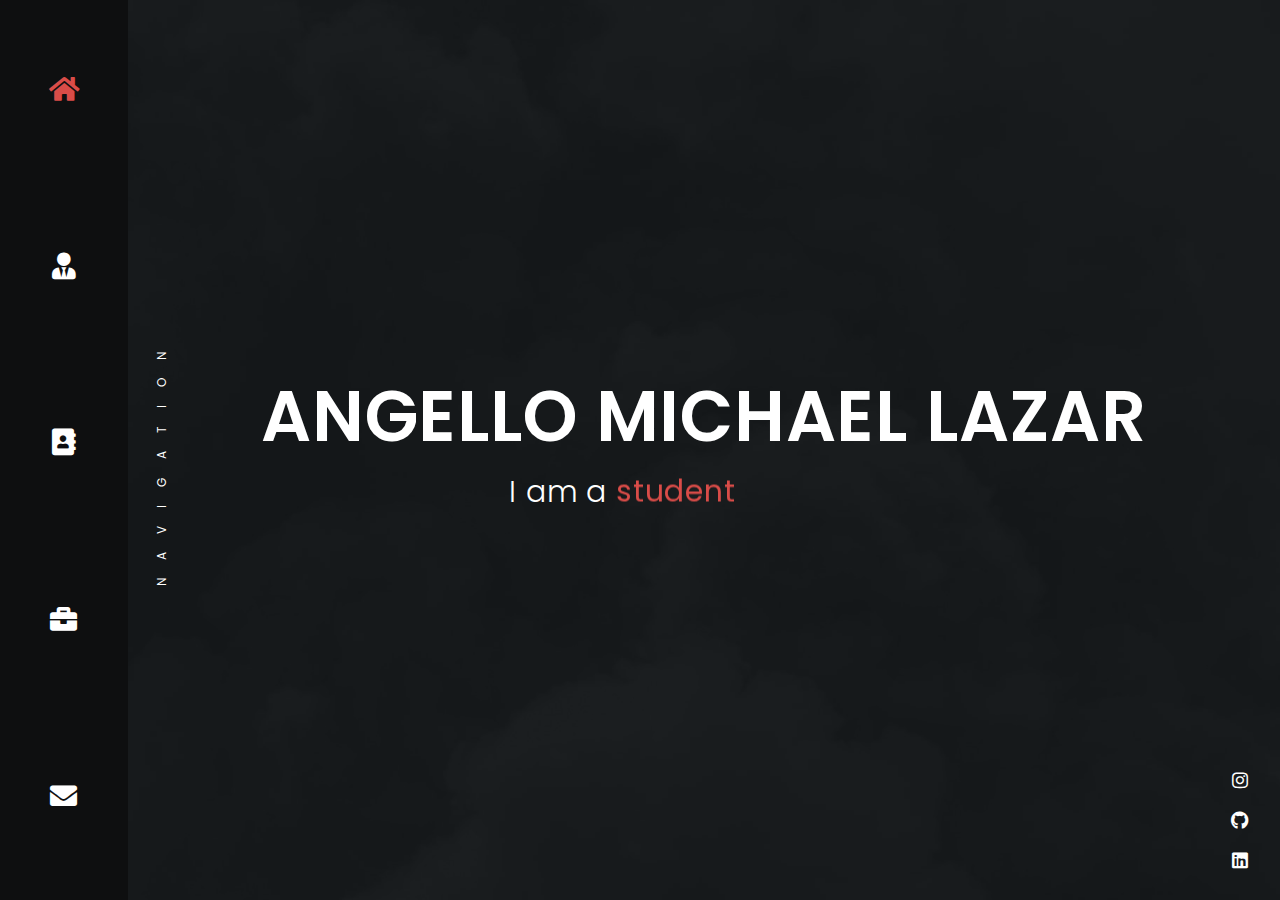
==== index.html @ 7b3172f7 "initial commit" ====
﻿<!DOCTYPE html>
<html lang="en">
    <head>

  		<!-- Meta -->
      <meta charset="UTF-8">
      <meta name="viewport" content="width=device-width, initial-scale=1.0">
      <meta http-equiv="X-UA-Compatible" content="ie=edge">

  		<!-- Title -->
  		<title>Angello Lazar</title>

  		<!-- CSS Plugins -->
      <link rel="stylesheet" href="css/plugins/bootstrap.min.css">
      <link rel="stylesheet" href="css/plugins/font-awesome.css">
  		<link rel="stylesheet" href="css/plugins/magnific-popup.css">
  		<link rel="stylesheet" href="css/plugins/simplebar.css">
  		<link rel="stylesheet" href="css/plugins/owl.theme.default.min.css">
  		<link rel="stylesheet" href="css/plugins/jquery.animatedheadline.css">

  		<!-- CSS Base -->
      <link rel="stylesheet" href="css/style-dark.css">

  		<!-- Settings Style -->
  		<link rel="stylesheet" href="css/settings/left-nav.css" />
  		<link rel="stylesheet" href="css/settings/box/box.css">
  		<link rel="stylesheet" href="css/settings/box/circle.css" />
  		<link rel="stylesheet" href="css/settings/title/title.css">
  		<link rel="stylesheet" href="css/settings/color/red-color.css" />

      <!-- Favicon -->
      <link rel="shortcut icon" href="img/favicon-min.ico" type="image/x-icon">

    </head>

    <body>

  		<!-- Preloader -->
  		<div id="preloader">
    			<div class="loading-area">
      			<div class="circle"></div>
    			</div>
    			<div class="left-side"></div>
    			<div class="right-side"></div>
  		</div>

  		<!-- Main Site -->
  		<div id="home">
    	<div id="about">
      <div id="resume">
      <div id="portfolio">
      <div id="blog">
  		<div id="contact">

			<div class="header-mobile">
        <a class="header-toggle"><i class="fas fa-bars"></i></a>
        <h2></h2>
      </div>

			<!-- Left Block -->
			<nav class="header-main" data-simplebar>

        <ul class="nav-items">
					<li data-tooltip="home" data-position="bottom">
            <a href="#home" class="icon-h fas fa-home" style="color: #d94c48"></a>
					</li>
					<li data-tooltip="about" data-position="top">
            <a href="#about" class="icon-a fas fa-user-tie"></a>
					</li>
					<li data-tooltip="resume" data-position="top">
            <a href="#resume" class="icon-r fas fa-address-book"></a>
					</li>
					<li data-tooltip="portfolio" data-position="top">
            <a href="#portfolio" class="icon-p fas fa-briefcase"></a>
					</li>
					<li data-tooltip="contact" data-position="top">
						<a href="#contact" class="icon-c fas fa-envelope"></a>
					</li>
        </ul>

			</nav>

			<!-- Home Section -->
      <div class="pt-home" style="background-image: url('img/smoke-bg-min.jpg');">
      <!-- <div class="pt-home" style="background-color: black"> -->

				<!-- Background Line -->
				<div class="bg-lines">
  				<div class="bg-line"></div>
  				<div class="bg-line"></div>
  				<div class="bg-line"></div>
					<div class="bg-line"></div>
					<div class="bg-line"></div>
  			</div>


        <section>

					<!-- Banner -->
					<div class="banner">
            <span class="navigation-alert">Navigation</span>
  					<h1>ANGELLO <br class="mobile-only-break">MICHAEL <br class="mobile-only-break">LAZAR</h1>
						<p class="cd-headline rotate-1">
							<span>I am a</span>
							<span class="cd-words-wrapper">
								<b class="is-visible" style="color: #d94c48">student</b>
								<b style="color: #d94c48">software engineer</b>
                <b style="color: #d94c48">freelancer</b>
							</span>
						</p>
					</div>



					<!-- Social -->
					<div class="social">
      			<ul>
              <li><a href="#"><i class="fab fa-instagram"></i></a></li>
          		<li><a href="#"><i class="fab fa-github"></i></a></li>
				      <li><a href="#"><i class="fab fa-linkedin"></i></a></li>
      			</ul>
        	</div>
			  </section>
      </div>

			<!-- About Section -->
			<div class="page pt-about" data-simplebar>
				<section class="container">

					<!-- Section Title -->
					<div class="header-page mt-70 mob-mt">
						<h2>About Me</h2>
						<span></span>
					</div>

					<!-- Personal Info Start -->
					<div class="row mt-100">

						<!-- Information Block -->
						<div class="col-lg-12 col-sm-12">
    						<div class="info box-1">
								<div class="row">
									<div class="col-lg-3 col-sm-4">
										<div class="photo">
											<img alt="" src="img/profile-photo.jpg">
										</div>
									</div>
									<div class="col-lg-9 col-sm-8">
										<h4>Angello Michael Lazar</h4>
										<div class="loc">
											<i class="fas fa-map-marked-alt"></i> New York, USA
										</div>
										<p>Welcome! My name is Angello Lazar and I am a senior at New York University studying Economics, Computer Science, and Mathematics. My freelance journey began three years ago when I started my first online-sports gambling business, but refused to pay anyone for a website. Since then, I have worked for several renown companies in addition to beginning my own company, <a href="middlware.com" style="text-decoration: underline !important;">Middlware</a>, as my contracting work expanded.
										</p>
										<p>In my freetime, I enjoy producing music, watching futbol, traveling, staying active, and cooking. I perceive these hobbies as creative outlets to liberate my mind.
										</p>
									</div>

									<!-- Icon Info -->
									<div class="col-lg-3 col-sm-4">
                                		<div class="info-icon">
                                     		<i class="fas fa-award"></i>
                                     		<div class="desc-icon">
												<h6>3 Years Job</h6>
                                            	<p>Experience</p>
                                       		</div>
                                		</div>
                                	</div>

									<!-- Icon Info -->
									<div class="col-lg-3 col-sm-4">
                                		<div class="info-icon">
                                     		<i class="fas fa-certificate"></i>
                                     		<div class="desc-icon">
												<h6>20+ Projects</h6>
                                            	<p>Completed</p>
                                      		</div>
                                		</div>
                                	</div>

									<!-- Icon Info -->
									<div class="col-lg-3 col-sm-4">
                                		<div class="info-icon">
                                     		<i class="fas fa-user-astronaut"></i>
                                     		<div class="desc-icon">
												<h6>Freelance</h6>
                                           		<p>Available</p>
                                        	</div>
                                		</div>
                                	</div>
									<div class="col-lg-3 col-sm-12 pt-50">
                                		<a href="#" class="btn-st">Download CV</a>
                                	</div>
								</div>
							</div>
						</div>
					</div>

					<!-- Interests Row Start -->
					<div class="row mt-100">

						<!-- Header Block -->
						<div class="col-md-12">
							<div class="header-box mb-50">
								<h3>My Interests</h3>
							</div>
						</div>

						<div class="col-lg-12 col-sm-12 mb-50">
							<div class="box-2">
								<div class="row">
									<!-- Interests Item -->
									<div class="col-lg-3 col-sm-6">
										<div class="inter-icon">
                                     		<i class="fas fa-music"></i>
                                    	 	<div class="desc-inter">
												<h6>Music</h6>
                               	        	</div>
										</div>
									</div>

									<!-- Interests Item -->
									<div class="col-lg-3 col-sm-6">
										<div class="inter-icon">
                                     		<i class="fas fa-motorcycle"></i>
                                     		<div class="desc-inter">
												<h6>Motorsports</h6>
                                       		</div>
                                		</div>
									</div>

									<!-- Interests Item -->
									<div class="col-lg-3 col-sm-6">
										<div class="inter-icon">
                                 	    	<i class="far fa-image"></i>
                                  		   	<div class="desc-inter">
												<h6>Photography</h6>
                                  	     	</div>
                                		</div>
									</div>

									<!-- Interests Item -->
									<div class="col-lg-3 col-sm-6">
										<div class="inter-icon">
                                    	 	<i class="fas fa-futbol"></i>
                                     		<div class="desc-inter">
												<h6>Futbol</h6>
                                   	    	</div>
                                		</div>
									</div>

									<!-- Interests Item -->
									<div class="col-lg-3 col-sm-6">
										<div class="inter-icon">
                                 	    	<i class="fas fa-heart"></i>
                                 	    	<div class="desc-inter">
												<h6>Exercising</h6>
                                	       	</div>
                                		</div>
									</div>

									<!-- Interests Item -->
									<div class="col-lg-3 col-sm-6">
										<div class="inter-icon">
                                    	 	<i class="fas fa-book"></i>
                                     		<div class="desc-inter">
												<h6>Reading</h6>
                                    	   	</div>
                                		</div>
									</div>

									<!-- Interests Item -->
									<div class="col-lg-3 col-sm-6">
										<div class="inter-icon">
        	                             	<i class="fas fa-gamepad"></i>
            	                         	<div class="desc-inter">
												<h6>Gaming</h6>
                    	                   	</div>
                        	        	</div>
									</div>

									<!-- Interests Item -->
									<div class="col-lg-3 col-sm-6">
										<div class="inter-icon">
        	                             	<i class="fas fa-tree"></i>
            	                         	<div class="desc-inter">
												<h6>Hiking</h6>
                    	                   	</div>
                        	        	</div>
									</div>
								</div>
							</div>
						</div>
					</div>
			  	</section>
         	</div>

			<!-- Resume Section -->
          	<div class="page pt-resume" data-simplebar>
            	<section class="container">

					<!-- Section Title -->
					<div class="header-page mt-70 mob-mt">
						<h2>Resume</h2>
    					<span></span>
					</div>

					<!-- Experience & Education Row Start -->
					<div class="row mt-100">

						<!-- Experience Column Start -->
						<div class="col-lg-8 col-sm-12">

							<!-- Header Block -->
							<div class="header-box mb-50">
								<h3>Experience</h3>
							</div>

							<div class="experience box-1">

								<!-- Experience Item -->
								<div class="item">
									<div class="main">
										<h4>Web Application Intern | <span style="font-style: italic;">United Parcel Service (UPS)</span></h4>
										<p><i class="far fa-calendar-alt"></i>June 2020 - Aug. 2020</p>
									</div>
									<p>• Developed an administrator dashboard for the E-board using EXTjs, C#, and SQL<br>• Created 15+ stored procedures using SQL to be passed to the administrator dashboard<br>• Presented the administrator dashboard to 10+ executives and district managers<br>• Designed a wireframe for the administrator dashboard using Adobe XD</p>
								</div>

								<!-- Experience Item -->
								<div class="item">
									<div class="main">
										<h4>UX/UI Developer Intern | <span style="font-style: italic;">Smile Direct Club</span></h4>
										<p><i class="far fa-calendar-alt"></i>June 2019 - Aug. 2019</p>
									</div>
									<p>• Created user-generated content widget for the site with Vue using API calls to pull images from another platform<br>• Implemented UGC widget into the Django-powered website and TV’s as a component to replace their former widget<br>• Integrated a sort method into UGC widget to improve content curation for YotPo content managers<br>• Programmed several Jest Unit Tests and created confluence guide for future developers to easily test before deploying<br>• Developed a library of preset components as a design system for future developers increasing productivity by 30%</p>
								</div>

                <!-- Experience Item -->
                <div class="item">
                  <div class="main">
                    <h4>Lead Front-End Developer | <span style="font-style: italic;">Transfernation</span></h4>
                    <p><i class="far fa-calendar-alt"></i>Sept. 2018 - Present</p>
                  </div>
                  <p>• Built unique websites and apps with languages including HTML, CSS, Javascript on web services like AWS<br>• Designed 20+ interactive wireframes and mockups using Sketch and InVision of which 10+ were used<br>• Maintained websites and managing content for 20+ companies as well as the client relationships</p>
                </div>

								<!-- Experience Item -->
								<div class="item">
									<div class="main">
										<h4>Web and App Developer | <span style="font-style: italic;">Freelance</span></h4>
										<p><i class="far fa-calendar-alt"></i>Jan. 2018 - Present</p>
									</div>
									<p>• Built unique websites with languages including HTML, CSS, Javascript on web services like AWS<br>• Designed 20+ interactive wireframes and mockups using Sketch and InVision of which 10+ were used<br>• Maintained websites and managing content for 12+ websites as well as the client relationships</p>
								</div>

                <!-- Experience Item -->
                <div class="item">
                  <div class="main">
                    <h4>Information Technology and Finance Intern | <span style="font-style: italic;">AGCO Corporation</span></h4>
                    <p><i class="far fa-calendar-alt"></i>May 2018 - Aug. 2018</p>
                  </div>
                  <p>• Programmed and repaired instructional procedures on Google Glass for over 400 employees using Proceedix<br>• Coded VBA script for floor audits saving the Continuous Improvement Team over $200,000 USD yearly<br>• Presented python tech solutions improving data management searching to over 5 executives with PowerPoint
</p>
                </div>
							</div>
						</div>

						<!-- Education Column Start -->
						<div class="col-lg-4 col-sm-12">

							<!-- Header Block -->
							<div class="header-box mb-50 mob-box-mt">
								<h3>Education</h3>
							</div>

							<div class="experience box-2">

								<!-- Education Item -->
								<div class="item">
									<div class="main">
										<h4>New York University</h4>
										<p><i class="far fa-calendar-alt"></i>Exp. May 2021</p>
									</div>
									<p>Receiving a B.A. in Economics and a Joint-Minor in Computer Science and Mathematics from New York University's College of Arts and Sciences</p>
								</div>

								<!-- Education Item -->
								<div class="item">
									<div class="main">
										<h4>GACS</h4>
										<p><i class="far fa-calendar-alt"></i>May 2017</p>
									</div>
									<p></p>
								</div>
							</div>

              <!-- Header Block -->
              <div class="header-box mt-50 mb-50 mob-box-mt">
                <h3>Extracurricular</h3>
              </div>

              <div class="experience box-2">

                <!-- Extracurricular Item -->
                <div class="item">
                  <div class="main">
                    <h4>NYU Entrepreneurship Club</h4>
                    <p><i class="fas fa-briefcase"></i>President</p>
                    <p><i class="far fa-calendar-alt"></i>March 2020 - Present</p>
                  </div>
                  <p></p>
                </div>

                <!-- Extracurricular Item -->
                <div class="item">
                  <div class="main">
                    <h4>NYU Men’s Varsity Soccer</h4>
                    <p><i class="fas fa-briefcase"></i>Goalkeeper</p>
                    <p><i class="far fa-calendar-alt"></i>Aug. 2017 - May 2019</p>
                  </div>
                  <p>• Competed in the NCAA Division III and NCAA National Tournament, achieving UAA All-Academic<br>• Dedicated over 35 hours a week to practice, lifting, team meetings, traveling, and competitions nation-wide</p>
                </div>

                <!-- Extracurricular Item -->
                <div class="item">
                  <div class="main">
                    <h4>Quantitative Finance Society</h4>
                    <p><i class="fas fa-briefcase"></i>Member</p>
                    <p><i class="far fa-calendar-alt"></i>Jan. 2017 - Present</p>
                  </div>
                  <p>• Discussed and meeting about finance-related topics and issues, as well as cryptocurrencies, twice a week</p>
                </div>
              </div>

						</div>
					</div>

					<!-- Skills Row Start -->
					<div class="row mt-100">

						<!-- Header Block -->
						<div class="col-md-12">
							<div class="header-box mb-50">
								<h3>Skills</h3>
							</div>
						</div>
					</div>

					<div class="box-1 skills mb-50">
						<div class="row">
							<div class="col-lg-6 col-sm-6">

								<!-- Skill Item -->
								<div class="skill-item">
									<h4 class="progress-title">HTML/CSS</h4>
									<div class="progress">
										<div class="progress-bar" style="width:90%">
											<div class="progress-value">90%</div>
										</div>
									</div>
								</div>

								<!-- Skill Item -->
								<div class="skill-item">
									<h4 class="progress-title">Javascript</h4>
									<div class="progress">
										<div class="progress-bar" style="width:70%">
											<div class="progress-value">70%</div>
										</div>
									</div>
								</div>

								<!-- Skill Item -->
								<div class="skill-item">
									<h4 class="progress-title">Python</h4>
									<div class="progress">
										<div class="progress-bar" style="width:65%">
											<div class="progress-value">65%</div>
										</div>
									</div>
								</div>

								<!-- Skill Item -->
								<div class="skill-item">
									<h4 class="progress-title">Java</h4>
									<div class="progress">
										<div class="progress-bar" style="width:75%">
											<div class="progress-value">75%</div>
										</div>
									</div>
								</div>

                <!-- Skill Item -->
                <div class="skill-item">
                  <h4 class="progress-title">R</h4>
                  <div class="progress">
                    <div class="progress-bar" style="width:40%">
                      <div class="progress-value">40%</div>
                    </div>
                  </div>
                </div>

                <!-- Skill Item -->
                <div class="skill-item">
                  <h4 class="progress-title">Git</h4>
                  <div class="progress">
                    <div class="progress-bar" style="width:95%">
                      <div class="progress-value">95%</div>
                    </div>
                  </div>
                </div>
							</div>

							<div class="col-lg-6 col-sm-6">
								<div class="row">

									<!-- Skill Item -->
									<div class="col-lg-6 col-sm-6">
										<div class="chart" data-percent="75" data-bar-color="#fff"> 75% <p>VueJS</p></div>
									</div>

                  <!-- Skill Item -->
                  <div class="col-lg-6 col-sm-6">
                    <div class="chart" data-percent="60" data-bar-color="#fff"> 60% <p>AngularJS</p></div>
                  </div>

                  <!-- Skill Item -->
                  <div class="col-lg-6 col-sm-6">
                    <div class="chart" data-percent="60" data-bar-color="#fff"> 60% <p>EXT JS</p></div>
                  </div>

                  <!-- Skill Item -->
                  <div class="col-lg-6 col-sm-6">
                    <div class="chart" data-percent="50" data-bar-color="#fff"> 50% <p>SQL</p></div>
                  </div>

                  <!-- Skill Item -->
                  <div class="col-lg-6 col-sm-6">
                    <div class="chart" data-percent="70" data-bar-color="#fff"> 70% <p>AWS</p></div>
                  </div>

									<!-- Skill Item -->
									<div class="col-lg-6 col-sm-6">
										<div class="chart" data-percent="95" data-bar-color="#fff"> 95% <p>Microsoft<br>Suite</p></div>
									</div>

								</div>
							</div>
						</div>
					</div>
			  	</section>
         	</div>

			<!-- Portfolio Section -->
          	<div class="page pt-portfolio" data-simplebar>
            	<section class="container">

					<!-- Section Title -->
					<div class="header-page mt-70 mob-mt">
						<h2>Portfolio</h2>
    					<span></span>
					</div>

					<!-- Portfolio Filter Row Start -->
					<div class="row mt-100">
						<div class="col-lg-12 col-sm-12 portfolio-filter">
							<ul>
								<li class="active" data-filter="*">All</li>
								<li data-filter=".web">Web</li>
                <li data-filter=".design">Design</li>
                <li data-filter=".uni">University</li>
							</ul>
						</div>
					</div>

					<!-- Portfolio Item Row Start -->
					<div class="row portfolio-items mt-100 mb-100">

						<!-- Portfolio Item -->
						<div class="item col-lg-4 col-sm-6 web">
							<figure>
								<img alt="" src="img/portfolio/client-sdc.jpg">
								<figcaption>
									<h3>UGC Widget<br><span>Smile Direct Club</span></h3>
									<p>Web</p><i class="fa fa-code" aria-hidden="true"></i>
                  <a href="#inline-popup-sdc" class="open-popup-link"></a>
								</figcaption>
							</figure>
              <div id="inline-popup-sdc" class="white-popup mfp-hide">
                Popup content
              </div>
						</div>

            <!-- Portfolio Item -->
            <div class="item col-lg-4 col-sm-6 web">
              <figure>
                <img alt="" src="img/portfolio/client-ll.jpg">
                <figcaption>
                  <h3>Custom Workout Maker<br><span>Lighter Living</span></h3>
                  <p>Web</p><i class="fa fa-code" aria-hidden="true"></i>
                  <a href="#inline-popup-ll" class="open-popup-link"></a>
                </figcaption>
              </figure>
              <div id="inline-popup-ll" class="white-popup mfp-hide">
                liquidity content
              </div>
            </div>

            <!-- Portfolio Item -->
            <div class="item col-lg-4 col-sm-6 uni">
              <figure>
                <img alt="" src="img/portfolio/java.jpg">
                <figcaption>
                  <h3>Popular Words<br><span>NYU - Data Structures</span></h3>
                  <p>University</p><i class="fa fa-graduation-cap" aria-hidden="true"></i>
                  <a href="#inline-popup-java-pop" class="open-popup-link"></a>
                </figcaption>
              </figure>
              <div id="inline-popup-java-pop" class="white-popup mfp-hide">
                java content
              </div>
            </div>

            <!-- Portfolio Item -->
            <div class="item col-lg-4 col-sm-6 brand">
              <figure>
                <img alt="" src="img/portfolio/client-ups.jpg">
                <figcaption>
                  <h3>Administrator Dashboard<br><span>UPS</span></h3>
                  <p>Web</p><i class="fa fa-code" aria-hidden="true"></i>
                  <a href="#inline-popup-ups" class="open-popup-link"></a>
                </figcaption>
              </figure>
              <div id="inline-popup-ups" class="white-popup mfp-hide">
                ll content
              </div>
            </div>

						<!-- Portfolio Item -->
						<div class="item col-lg-4 col-sm-6 web">
							<figure>
								<img alt="" src="img/portfolio/client-liquidity.jpg">
								<figcaption>
                  <h3>Crypto Liquidity Assessment Tool<br><span>Liquidity</span></h3>
									<p>Web</p><i class="fa fa-code" aria-hidden="true"></i>
                  <a href="#inline-popup-liquidity" class="open-popup-link"></a>
								</figcaption>
							</figure>
              <div id="inline-popup-liquidity" class="white-popup mfp-hide">
                ll content
              </div>
						</div>

						<!-- Portfolio Item -->
						<div class="item col-lg-4 col-sm-6 uni">
							<figure>
								<img alt="" src="img/portfolio/python.jpg">
								<figcaption>
                  <h3>Sentiment Analyzer<br><span>NYU</span></h3>
									<p>University</p><i class="fa fa-graduation-cap" aria-hidden="true"></i>
                  <a href="#inline-popup-python-sent" class="open-popup-link"></a>
								</figcaption>
							</figure>
              <div id="inline-popup-python-sent" class="white-popup mfp-hide">
                tn content
              </div>
						</div>

            <!-- Portfolio Item -->
            <div class="item col-lg-4 col-sm-6 web">
              <figure>
                <img alt="" src="img/portfolio/client-tn.jpg">
                <figcaption>
                  <h3>Website & App Development<br><span>Transfernation</span></h3>
                  <p>Web & App</p><i class="fa fa-code" aria-hidden="true"></i>
                  <a href="#inline-popup-tn" class="open-popup-link"></a>
                </figcaption>
              </figure>
              <div id="inline-popup-tn" class="white-popup mfp-hide">
                tn content
              </div>
            </div>

            <!-- Portfolio Item -->
            <div class="item col-lg-4 col-sm-6 uni">
              <figure>
                <img alt="" src="img/portfolio/python.jpg">
                <figcaption>
                  <h3>Password Generator<br><span>NYU</span></h3>
                  <p>University</p><i class="fa fa-graduation-cap" aria-hidden="true"></i>
                  <a href="#inline-popup-python-pass" class="open-popup-link"></a>
                </figcaption>
              </figure>
              <div id="inline-popup-python-pass" class="white-popup mfp-hide">
                tn content
              </div>
            </div>

            <!-- Portfolio Item -->
            <div class="item col-lg-4 col-sm-6 web design">
              <figure>
                <img alt="" src="img/portfolio/client-mm.jpg">
                  <figcaption>
                  <h3>Website Development<br><span>Maybach Media</span></h3>
                  <p>Web</p><i class="fa fa-code" aria-hidden="true"></i>
                  <a href="#inline-popup-mm" class="open-popup-link"></a>
                </figcaption>
              </figure>
              <div id="inline-popup-mm" class="white-popup mfp-hide">
                mbalkasd content
              </div>
            </div>

						<!-- Portfolio Item -->
						<div class="item col-lg-4 col-sm-6 uni">
							<figure>
								<img alt="" src="img/portfolio/java.jpg">
								<figcaption>
                  <h3>Star Wars Simulation<br><span>NYU - Passion Project</span></h3>
									<p>University</p><i class="fa fa-graduation-cap" aria-hidden="true"></i>
                  <a href="#inline-popup-java-proccess" class="open-popup-link"></a>
								</figcaption>
							</figure>
              <div id="inline-popup-proccess" class="white-popup mfp-hide">
                ll content
              </div>
						</div>

						<!-- Portfolio Item -->
						<div class="item col-lg-4 col-sm-6 design">
							<figure>
								<img alt="" src="img/portfolio/client-adguru.jpg">
								<figcaption>
                  <h3>eCommerce Ad AI<br><span>AdGuru</span></h3>
									<p>Design</p><i class="fas fa-image"></i>
                  <a href="#inline-popup-adguru" class="open-popup-link"></a>
								</figcaption>
							</figure>
              <div id="inline-popup-adguru" class="white-popup mfp-hide">
                ll content
              </div>
						</div>

					</div>
				</section>
       	   	</div>



			<!-- Contact Section -->
         	<div class="page pt-contact" data-simplebar>
            	<section class="container">

					<!-- Section Title -->
              		<div class="header-page mt-70 mob-mt">
						<h2>Contact</h2>
    					<span></span>
					</div>

					<!-- Form Start -->
					<div class="row mt-100">
						<div class="col-lg-12 col-sm-12">
							<div class="contact-form ">
                        		<form method="post" class="box-1 contact-valid" id="contact-form">
									<div class="row">
                            			<div class="col-lg-6 col-sm-12">
                                			<input type="text" name="name" id="name" class="form-control" placeholder="Name *">
                            			</div>
                            			<div class="col-lg-6 col-sm-12">
                                			<input type="email" name="email" id="email" class="form-control" placeholder="Email *">
                            			</div>
                            			<div class="col-lg-12 col-sm-12">
                                			<textarea class="form-control" name="note"  id="note" placeholder="Your Message"></textarea>
                            			</div>
                             			<div class="col-lg-12 col-sm-12 text-center">
                                			<button type="submit" class="btn-st">Send Message</button>
                                			<div id="loader">
                                    			<i class="fas fa-sync"></i>
                                			</div>
                            			</div>
										<div class="col-lg-12 col-sm-12">
                            				<div class="error-messages">
                                				<div id="success">
													<i class="far fa-check-circle"></i>Thank you, your message has been sent.
												</div>
                                				<div id="error">
													<i class="far fa-times-circle"></i>Error occurred while sending email. Please try again later.
												</div>
											</div>
                            			</div>
									</div>
                    			</form>
                    		</div>
						</div>
					</div>

					<!-- Contact Info -->
					<div class="box-2 contact-info mb-50">
						<div class="row">
							<div class="col-lg-4 col-sm-12 info">
								<i class="fas fa-paper-plane"></i>
         						<p>angello.lazar@nyu.edu</p>
          						<span>Email</span>
							</div>
							<div class="col-lg-4 col-sm-12 info">
								<i class="fas fa-map-marker-alt"></i>
         						<p>New York City</p>
          						<span>Location</span>
							</div>
							<div class="col-lg-4 col-sm-12 info">
								<i class="fas fa-phone"></i>
         						<p>(+1) 404 984 8686</p>
          						<span>Phone</span>
							</div>
						</div>
					</div>

            	</section>
          	</div>

        </div>
      	</div>
    	</div>
  		</div>
		</div>
		</div>

		<!-- All Script -->
		<script src="js/jquery.min.js"></script>
		<script src="js/isotope.pkgd.min.js"></script>
		<script src="js/bootstrap.min.js"></script>
		<script src="js/simplebar.js"></script>
		<script src="js/owl.carousel.min.js"></script>
		<script src="js/jquery.magnific-popup.min.js"></script>
		<script src="js/jquery.animatedheadline.min.js"></script>
		<script src="js/jquery.easypiechart.js"></script>
		<script src="js/jquery.validation.js"></script>
		<script src="js/tilt.js"></script>
        <script src="js/main.js"></script>
        <script src="https://maps.google.com/maps/api/js?sensor=false"></script>

    </body>
</html>
---- css/plugins/simplebar.css ----
[data-simplebar] {
    position: relative;
    flex-direction: column;
    flex-wrap: wrap;
    justify-content: flex-start;
    align-content: flex-start;
    align-items: flex-start;
    width: inherit;
    height: inherit;
    max-width: inherit;
    max-height: inherit;
}

.simplebar-wrapper {
    overflow: hidden;
    width: inherit;
    height: inherit;
    max-width: inherit;
    max-height: inherit;
}

.simplebar-mask {
    direction: inherit;
    position: absolute;
    overflow: hidden;
    padding: 0;
    margin: 0;
    left: 0;
    top: 0;
    bottom: 0;
    right: 0;
    width: auto !important;
    height: auto !important;
    z-index: 0;
}

.simplebar-offset {
    direction: inherit !important;
    box-sizing: inherit !important;
    resize: none !important;
    position: absolute;
    top: 0;
    left: 0;
    bottom: 0;
    right: 0;
    padding: 0;
    margin: 0;
    -webkit-overflow-scrolling: touch;
}

.simplebar-content {
    direction: inherit;
    box-sizing: border-box !important;
    position: relative;
    display: block;
    height: 100%; /* Required for horizontal native scrollbar to not appear if parent is taller than natural height */
    width: auto;
    visibility: visible;
    overflow: scroll; /* Scroll on this element otherwise element can't have a padding applied properly */
    max-width: 100%; /* Not required for horizontal scroll to trigger */
    max-height: 100%; /* Needed for vertical scroll to trigger */
    display: flex;
    flex-direction: column;
    justify-content: space-between;
}

.simplebar-placeholder {
    max-height: 100%;
    max-width: 100%;
    width: 100%;
    pointer-events: none;
}

.simplebar-height-auto-observer-wrapper {
    box-sizing: inherit !important;
    height: 100%;
    width: inherit;
    max-width: 1px;
    position: relative;
    float: left;
    max-height: 1px;
    overflow: hidden;
    z-index: -1;
    padding: 0;
    margin: 0;
    pointer-events: none;
    flex-grow: inherit;
    flex-shrink: 0;
    flex-basis: 0;
}

.simplebar-height-auto-observer {
    box-sizing: inherit;
    display: block;
    opacity: 0;
    position: absolute;
    top: 0;
    left: 0;
    height: 1000%;
    width: 1000%;
    min-height: 1px;
    min-width: 1px;
    overflow: hidden;
    pointer-events: none;
    z-index: -1;
}

.simplebar-track {
    z-index: 1;
    position: absolute;
    right: 0;
    bottom: 0;
    pointer-events: none;
}

.simplebar-scrollbar {
    position: absolute;
    right: 2px;
    width: 7px;
    min-height: 10px;
}

.simplebar-scrollbar:before {
    position: absolute;
    content: "";
    background: black;
    border-radius: 7px;
    left: 0;
    right: 0;
    opacity: 0;
    transition: opacity 0.2s linear;
}

.simplebar-track .simplebar-scrollbar.simplebar-visible:before {
    /* When hovered, remove all transitions from drag handle */
    opacity: 0.5;
    transition: opacity 0s linear;
}

.simplebar-track.simplebar-vertical {
    top: 0;
    width: 11px;
}

.simplebar-track.simplebar-vertical .simplebar-scrollbar:before {
    top: 2px;
    bottom: 2px;
}

.simplebar-track.simplebar-horizontal {
    left: 0;
    height: 11px;
}

.simplebar-track.simplebar-horizontal .simplebar-scrollbar:before {
    height: 100%;
    left: 2px;
    right: 2px;
}

.simplebar-track.simplebar-horizontal .simplebar-scrollbar {
    right: auto;
    left: 0;
    top: 2px;
    height: 7px;
    min-height: 0;
    min-width: 10px;
    width: auto;
}

/* Rtl support */
[data-simplebar-direction="rtl"] .simplebar-track.simplebar-vertical {
    right: auto;
    left: 0;
}

.hs-dummy-scrollbar-size {
    direction: rtl;
    position: fixed;
    opacity: 0;
    visibility: hidden;
    height: 500px;
    width: 500px;
    overflow-y: hidden;
    overflow-x: scroll;
}
---- css/style-dark.css ----
/* -----------------------------------------------
				CSS Styles Dark
--------------------------------------------------
Table of Content

	1. Body and Core Css
	2. Section Css
	3. Menu Css
	4. Home Section
	5. About Section
	6. Resume Section
	7. Portfolio Section
	8. Blog Section
	9. Contact Section
	10. Blog Page Css
	11. Blog List Css
	12. Preloader Css
	13. Tooltip Css
	14. Responsible Css
	15. Animation Css

----------------------------------- */

/* -----------------------------------
		1. Body and Core Css
----------------------------------- */

@import url('https://fonts.googleapis.com/css?family=Poppins:300,400,500,600,700');

.white-popup {
  position: relative;
  background: #FFF;
  padding: 20px;
  width: auto;
  max-width: 500px;
  margin: 20px auto;
	color: #000;
	border-radius: 6px;
}


* {
	margin: 0;
	padding: 0;
	font-family: inherit;
	outline: none !important;
	list-style: none !important;
	text-decoration: none !important;
}

*:after,
*:before {
	-webkit-box-sizing: border-box;
			box-sizing: border-box;
	padding: 0;
	margin: 0;
}

body {
	font-family: 'Poppins',sans-serif;
	font-size: 14px;
	color: #fff;
	overflow: hidden;
	letter-spacing: 0.8px;
	background-color: #1a2a41;
	-webkit-font-smoothing: antialiased;
	-moz-osx-font-smoothing: grayscale;
}

a {
	color: #fff;
	-webkit-transition: all .3s ease-in-out;
			transition: all .3s ease-in-out;
}

a:hover,
a:focus {
	color: #fff;
}

h1,
h2,
h3,
h4,
h5,
h6 {
	margin: 0;
	padding: 0;
	color: #fff;
	font-weight: 600;
}

h1 {
	font-size: 70px;
}

h2 {
	font-size: 35px;
}

h3 {
	font-size: 26px;
}

h4 {
	font-size: 18px;
}

i, em {
	font-style: normal;
}

img {
	max-width: 100%;
}

blockquote {
	position: relative;
	padding: 30px;
	background-color: rgba(0, 0, 0, .5);
}

blockquote span {
	display: block;
	font-size: 14px;
	margin-top: 20px;
}

blockquote span img {
	width: 40px;
	height: 40px;
	margin-right: 10px;
	-webkit-border-radius: 50%;
			border-radius: 50%;
}

/* Button Style */
.btn-st {
	position: relative;
	display: inline-block;
	color: #fff;
	cursor: pointer;
	font-size: 18px;
	font-weight: 100;
	background-color: transparent;
	border: none;
	z-index: 2;
}

.btn-st:before {
	content: '';
	position: absolute;
	width: 40%;
	height: 200%;
	top: -50%;
	left: -15%;
	background: #0e0f10;
	padding: 0px;
	-webkit-border-radius: 10px;
			border-radius: 10px;
	z-index: -1;
	-webkit-transition: all .3s ease-in-out;
			transition: all .3s ease-in-out;
}

.btn-st:after {
	content: '';
	position: absolute;
	width: 110%;
	height: 10%;
	top: 105%;
	left: -5%;
	background: #fff;
	padding: 0px;
	z-index: 0;
	-webkit-transition: all .3s ease-in-out;
			transition: all .3s ease-in-out;
}

.btn-st:hover:before {
	-webkit-border-radius: unset;
			border-radius: unset;
	-webkit-transform: translateX(120%) scaleX(3) scaleY(0.8);
			transform: translateX(120%) scaleX(3) scaleY(0.8);
}

.btn-st:hover:after {
	-webkit-transform: translateX(-55%) translateY(-550%) rotate(90deg) scaleX(0.3);
			transform: translateX(-55%) translateY(-550%) rotate(90deg) scaleX(0.3);
}

.pt-about .price .footer-price .btn-st:before,
.pt-blog .blog-item .blog-btn .btn-st:before {
	height: 165%;
    top: -30%;
}

.pt-about .price .footer-price .btn-st,
.pt-blog .blog-item .blog-btn .btn-st {
    font-size: 16px;
}


/* ---------- Margin & Padding --------- */

.mt-0 {
    margin-top: 0 !important;
}
.mt-5 {
    margin-top: 5px !important;
}
.mt-10 {
    margin-top: 10px !important;
}
.mt-15 {
    margin-top: 15px !important;
}
.mt-20 {
    margin-top: 20px !important;
}
.mt-25 {
    margin-top: 25px !important;
}
.mt-30 {
    margin-top: 30px !important;
}
.mt-35 {
    margin-top: 35px !important;
}
.mt-40 {
    margin-top: 40px !important;
}
.mt-45 {
    margin-top: 45px !important;
}
.mt-50 {
    margin-top: 50px !important;
}
.mt-55 {
    margin-top: 55px !important;
}
.mt-60 {
    margin-top: 60px !important;
}
.mt-65 {
    margin-top: 65px !important;
}
.mt-70 {
    margin-top: 70px !important;
}
.mt-75 {
    margin-top: 75px !important;
}
.mt-80 {
    margin-top: 80px !important;
}
.mt-85 {
    margin-top: 85px !important;
}
.mt-90 {
    margin-top: 90px !important;
}
.mt-95 {
    margin-top: 95px !important;
}
.mt-100 {
    margin-top: 100px !important;
}

/* Custom Margin Bottom */
.mb-0 {
    margin-bottom: 0 !important;
}
.mb-5 {
    margin-bottom: 5px !important;
}
.mb-10 {
    margin-bottom: 10px !important;
}
.mb-15 {
    margin-bottom: 15px !important;
}
.mb-20 {
    margin-bottom: 20px !important;
}
.mb-25 {
    margin-bottom: 25px !important;
}
.mb-30 {
    margin-bottom: 30px !important;
}
.mb-35 {
    margin-bottom: 35px !important;
}
.mb-40 {
    margin-bottom: 40px !important;
}
.mb-45 {
    margin-bottom: 45px !important;
}
.mb-50 {
    margin-bottom: 50px !important;
}
.mb-55 {
    margin-bottom: 55px !important;
}
.mb-60 {
    margin-bottom: 60px !important;
}
.mb-65 {
    margin-bottom: 65px !important;
}
.mb-70 {
    margin-bottom: 70px !important;
}
.mb-75 {
    margin-bottom: 75px !important;
}
.mb-80 {
    margin-bottom: 80px !important;
}
.mb-85 {
    margin-bottom: 85px !important;
}
.mb-90 {
    margin-bottom: 90px !important;
}
.mb-95 {
    margin-bottom: 95px !important;
}
.mb-100 {
    margin-bottom: 100px !important;
}
.m-0 {
    margin: 0px !important;
}

/* Custom Padding top */
.pt-0 {
    padding-top: 0 !important;
}
.pt-5 {
    padding-top: 5px !important;
}
.pt-10 {
    padding-top: 10px !important;
}
.pt-15 {
    padding-top: 15px !important;
}
.pt-20 {
    padding-top: 20px !important;
}
.pt-25 {
    padding-top: 25px !important;
}
.pt-30 {
    padding-top: 30px !important;
}
.pt-35 {
    padding-top: 35px !important;
}
.pt-40 {
    padding-top: 40px !important;
}
.pt-45 {
    padding-top: 45px !important;
}
.pt-50 {
    padding-top: 50px !important;
}
.pt-55 {
    padding-top: 55px !important;
}
.pt-60 {
    padding-top: 60px !important;
}
.pt-65 {
    padding-top: 65px !important;
}
.pt-70 {
    padding-top: 70px !important;
}
.pt-75 {
    padding-top: 75px !important;
}
.pt-80 {
    padding-top: 80px !important;
}
.pt-85 {
    padding-top: 85px !important;
}
.pt-90 {
    padding-top: 90px !important;
}
.pt-95 {
    padding-top: 95px !important;
}
.pt-100 {
    padding-top: 100px !important;
}

/* Custom Padding top */
.pb-0 {
    padding-bottom: 0 !important;
}
.pb-5 {
    padding-bottom: 5px !important;
}
.pb-10 {
    padding-bottom: 10px !important;
}
.pb-15 {
    padding-bottom: 15px !important;
}
.pb-20 {
    padding-bottom: 20px !important;
}
.pb-25 {
    padding-bottom: 25px !important;
}
.pb-30 {
    padding-bottom: 30px !important;
}
.pb-35 {
    padding-bottom: 35px !important;
}
.pb-40 {
    padding-bottom: 40px !important;
}
.pb-45 {
    padding-bottom: 45px !important;
}
.pb-50 {
    padding-bottom: 50px !important;
}
.pb-55 {
    padding-bottom: 55px !important;
}
.pb-60 {
    padding-bottom: 60px !important;
}
.pb-65 {
    padding-bottom: 65px !important;
}
.pb-70 {
    padding-bottom: 70px !important;
}
.pb-75 {
    padding-bottom: 75px !important;
}
.pb-80 {
    padding-bottom: 80px !important;
}
.pb-85 {
    padding-bottom: 85px !important;
}
.pb-90 {
    padding-bottom: 90px !important;
}
.pb-95 {
    padding-bottom: 95px !important;
}
.pb-100 {
    padding-bottom: 100px !important;
}
.p-0 {
    padding: 0 !important;
}

/* -----------------------------------
		3. Section Css
----------------------------------- */
/* Addition Background */
.addition-bg {
 	position: absolute;
 	width: 100%;
 	height: 100%;
	top: 0;
 	left: 0;
 	overflow: hidden;
 	z-index: -1;
}

/* Fullscreen Slider */
.slide-kenburns-bg {
 	position: relative;
 	width: 100%;
 	height: 100%;
 	top: 0;
	left: 0;
 	overflow: hidden;
 	z-index: 0;
}

.slide-kenburns {
 	position: absolute;
	width: 100%;
 	height: 100%;
 	top: 0;
 	left: 0;
 	-webkit-animation: kenburnsSlide 18s linear infinite 0s;
 			animation: kenburnsSlide 18s linear infinite 0s;
	opacity: 0;
}

.slide-kenburns-1 {
 	background-image: url(../img/slider/slide-1.jpg);
}

.slide-kenburns-2 {
 	background-image: url(../img/slider/slide-2.jpg);
}

.slide-kenburns-3 {
 	background-image: url(../img/slider/slide-3.jpg);
}

.slide-kenburns-1,
.slide-kenburns-2,
.slide-kenburns-3 {
 	background-repeat: no-repeat;
 	background-position: center;
 	-webkit-background-size: cover;
 			background-size: cover;
}

.slide-kenburns-1 {
 	opacity: 1;
}

.slide-kenburns-2 {
 	-webkit-animation-delay: 6s;
 			animation-delay: 6s;
}

.slide-kenburns-3 {
 	-webkit-animation-delay: 12s;
			animation-delay: 12s;
}

/* YouTube Video */
#video-container {
    position: absolute;
    display: block;
    width: 100%;
    height: 100%;
	top: 0;
    left: 0;
    right: 0;
	bottom: 0;
    z-index: 0;
}

/* Html Video */
.html-video-container {
	position: absolute;
    top: 50%;
    left: 50%;
    width: auto;
    min-width: 100%;
    height: auto;
    min-height: 100%;
    background: #000;
    -webkit-transform: translate(-50%, -50%);
    		transform: translate(-50%, -50%);
    z-index: 0;
}

/* Particles */
#particles-js {
    position: absolute;
    top: 0;
    right: 0;
    bottom: 0;
    left: 0;
}

/* Background Lines */
.bg-lines {
	position: absolute;
	height: 100%;
	width: 80vw;
	top: 0;
	left: 0;
	right: 0;
	margin: auto;
}

.bg-lines .bg-line {
	position: absolute;
	height: 100%;
	width: 1px;
	top: 0;
	left: 50%;
	background: rgba(0, 0, 0, 0);
	overflow: hidden;
}

.bg-lines .bg-line::after {
	content: "";
	display: block;
	position: absolute;
	height: 15vh;
	width: 100%;
	top: -50%;
	left: 0;
	background: linear-gradient(to bottom, rgba(255, 255, 255, 0) 0%, #ffffff 75%, #ffffff 100%);
	-webkit-animation: run 7s 0s infinite;
			animation: run 7s 0s infinite;
	-webkit-animation-fill-mode: forwards;
			animation-fill-mode: forwards;
	-webkit-animation-timing-function: cubic-bezier(0.4, 0.26, 0, 0.97);
			animation-timing-function: cubic-bezier(0.4, 0.26, 0, 0.97);
}

.bg-lines .bg-line:nth-child(1) {
	margin-left: -50%;
}

.bg-lines .bg-line:nth-child(1)::after {
	-webkit-animation-delay: 1.5s;
			animation-delay: 1.5s;
}

.bg-lines .bg-line:nth-child(3) {
	margin-left: -25%;
}

.bg-lines .bg-line:nth-child(3)::after {
  -webkit-animation-delay: 2.5s;
          animation-delay: 2.5s;
}

.bg-lines .bg-line:nth-child(4) {
	margin-left: 25%;
}

.bg-lines .bg-line:nth-child(4)::after {
	-webkit-animation-delay: 5s;
			animation-delay: 5s;
}

.bg-lines .bg-line:nth-child(5) {
	margin-left: 50%;
}

.bg-lines .bg-line:nth-child(5)::after {
	-webkit-animation-delay: 3.5s;
			animation-delay: 3.5s;
}

.page {
	position: fixed;
	width: calc(90% + 2px);
	height: 100%;
	color: #fff;
	margin: 0;
	padding: 0;
	overflow: auto;
	-webkit-transition: all .6s cubic-bezier(.5, .2, .2, 1.1);
			transition: all .6s cubic-bezier(.5, .2, .2, 1.1);
}

#about:target .pt-home,
#resume:target .pt-home,
#portfolio:target .pt-home,
#blog:target .pt-home,
#contact:target .pt-home {
	-webkit-filter: blur(3px);
	-webkit-transition: all .5s ease;
			transition: all .5s ease;
}

.pt-about,
.pt-resume,
.pt-portfolio,
.pt-blog,
.pt-contact {
	background-color: #0e0f10;
}

#about:target .pt-about,
#resume:target .pt-resume,
#portfolio:target .pt-portfolio,
#blog:target .pt-blog,
#contact:target .pt-contact {
	-webkit-transition-delay: .3s;
			transition-delay: .3s;
}

.page .header-page {
	position: relative;
	text-align: center;
}

.page .header-page:after,
.page .header-page:before {
	content: '';
	position: absolute;
	width: 30px;
	height: 1px;
	left: calc(50% - 46px);
	bottom: -19px;
	background-color: #fff;
}

.page .header-page:before {
	left: calc(50% + 16px);
}

.page .header-page span {
	position: absolute;
    width: 35px;
    height: 17px;
    left: calc(50% - 17px);
    margin-top: 10px;
}

.page .header-page span:before,
.page .header-page span:after {
    content: '';
	position: absolute;
    width: 16px;
    height: 16px;
    top: 0;
    left: 0;
    border: 2px solid #fff;
    -webkit-border-radius: 50px 50px 0;
    		border-radius: 50px 50px 0 50px;
    -webkit-transform: rotate(-45deg);
			 transform: rotate(-45deg);
}

.page .header-page span:after {
    left: auto;
    right: 0;
    -webkit-border-radius: 50px 50px 50px 0;
    		border-radius: 50px 50px 50px 0;
    -webkit-transform: rotate(45deg);
			transform: rotate(45deg);
}

.page .header-box,
.blog-page .header-box {
	position: relative;
	text-align: center;
}

.page .header-box:before,
.blog-page .header-box:before {
    content: '';
    position: absolute;
    width: 14px;
    height: 14px;
    left: calc(50% - 7px);
    bottom: -16px;
    -webkit-border-radius: 50%;
    		border-radius: 50%;
    border: 3px solid #fff;
}

.page .header-box h3:before,
.blog-page .header-box h3:before {
	content: '';
	position: absolute;
	width: 30px;
	height: 1px;
	left: calc(50% - 45px);
	bottom: -10px;
	background-color: #fff;
}

.page .header-box h3:after,
.blog-page .header-box h3:after {
	content: '';
	position: absolute;
	width: 30px;
	height: 1px;
	left: calc(50% + 15px);
	bottom: -10px;
	background-color: #fff;
}

.page .box-1,
.page .box-2,
.blog-page .box {
	position: relative;
	padding: 30px;
	background-color: #070708;
	-webkit-transition: all .3s ease-in-out;
			transition: all .3s ease-in-out;
}

.page .box-1:hover,
.page .box-2:hover,
.blog-page .box:hover {
	-webkit-transform: translateY(-5px);
			transform: translateY(-5px);
}

blockquote:after,
.page .box-1:after,
.page .box-2:after,
.blog-page .box:after,
.pt-about .testimonial-item:after,
.pt-blog .blog-item:after,
.blog-list .blog-post .content .thumbnail:after,
.blog-page .blog-comments ul li ul:after {
	border-top: 35px solid #0e0f10;
}

.pt-about .info .photo:after,
.pt-contact #map:after {
	border-top: 35px solid #070708;
}

.page .box-2:after {
	border-bottom: 35px solid #0e0f10;
}

blockquote:before,
.page .box-1:before,
.page .box-2:before,
.blog-page .box:before,
.pt-about .testimonial-item:before,
.pt-blog .blog-item:before,
.blog-list .blog-post .content .thumbnail:before,
.blog-page .blog-comments ul li ul:before {
	border-bottom: 35px solid #0e0f10;
}

.pt-about .info .photo:before,
.pt-contact #map:before {
	border-bottom: 35px solid #070708;
}

.page .box-2:before {
	border-bottom: 35px solid #0e0f10;
}

.pt-about .inter-icon:after,
.btn-st-item:after {
	border-top: 15px solid #070708;
}

.pt-about .inter-icon:before,
.btn-st-item:before {
	border-bottom: 15px solid #070708;
}

.blog-list .side-left .tags ul li a:after {
	border-top: 15px solid #0e0f10;
}

.blog-list .side-left .tags ul li a:before {
	border-bottom: 15px solid #0e0f10;
}

.pt-portfolio .portfolio-filter ul:after {
	border-top: 100px solid #0e0f10;
}

.pt-portfolio .portfolio-filter ul:before {
	border-bottom: 100px solid #0e0f10;
}

/* ------------------------------
		3. Menu Css
------------------------------ */

.header-main {
	position: fixed;
	width: 10%;
	height: 100%;
  top: 0;
	overflow: auto;
  overflow-x: hidden;
	background-color: rgba(14, 15, 16, 1);
  z-index: 99;
}

.header-main ul li {
	display: flex;
	align-items: center;
  justify-content: center;
	font-size: 27px;
	margin: 30px 0;
	-webkit-transition: all 0.3s ease-in-out;
			transition: all 0.3s ease-in-out;
}

.header-main ul li span.active {
	color: #fff;
}

#about:target .header-main ul li a,
#resume:target .header-main ul li a,
#portfolio:target .header-main ul li a,
#blog:target .header-main ul li a,
#contact:target .header-main ul li a {
	-webkit-transform: scale(.8);
	transform: scale(.8);
}

#about:target .icon-a,
#resume:target .icon-r,
#portfolio:target .icon-p,
#blog:target .icon-b,
#contact:target .icon-c {
	color: #fff;
	-webkit-transform: scale(1.3) !important;
	transform: scale(1.3) !important;
}

/* Logo */
.header-main .logo {
  text-align: center;
	padding: 100px 0;
	border-right-color: #0e0f10;
	-ms-transform: rotate(-90deg);
	-webkit-transform: rotate(-90deg);
	transform: rotate(-90deg);
}

.header-mobile {
    position: fixed;
    top: 0;
    left: 0;
    height: 50px;
    width: 100%;
    background-color: #070708;
		-webkit-box-shadow: 0 0px 50px 0 #000;
    box-shadow: 0 0px 50px 0 #000;
    z-index: 10;
    display: none;
    -webkit-transition: all .3s ease-in-out;
		transition: all .3s ease-in-out;
}

.header-mobile h2 {
    position: absolute;
    left: 50%;
    -webkit-transform: translateX(-50%);
    		transform: translateX(-50%);
    display: inline-block;
    color: #fff;
    font-size: 24px;
    text-transform: uppercase;
    line-height: 50px;
    white-space: nowrap;
}

.header-mobile .header-toggle {
    font-size: 20px;
    line-height: 50px;
    cursor: pointer;
    width: 50px;
    text-align: center;
}

.header-mobile .header-toggle i {
    color: #fff;
}

/* ------------------------------
		4. Home Section
------------------------------ */
.nav-items {
	display: flex;
	flex-direction: column;
	justify-content: space-around;
	height: 100%;
}

.pt-home {
	position: absolute;
	width: 100%;
	height: 100%;
	margin: 0;
	padding: 0;
	overflow: hidden;
	-webkit-background-size: cover;
	background-size: cover;
	background-position: bottom;
	background-color: #000;
}

.pt-home:before {
	content: '';
    position: absolute;
    top: 0;
    left: 0;
    right: 0;
    bottom: 0;
    opacity: 0.5;
    background-color: #12171b;
}

.pt-home .banner {
	position: absolute;
	width: 90%;
    top: 50%;
	color: #fff;
    text-align: center;
	-webkit-transform: translateY(-50%);
			transform: translateY(-50%);
}

.pt-home .banner h1 {
	color: #fff;
	margin-bottom: 15px;
}

.pt-home .banner p {
	color: #fff;
	font-size: 30px;
}

/* Social */
.pt-home .social {
	position: absolute;
	width: 40px;
	height: 120px;
	bottom: 20px;
	z-index: 1;
}

.pt-home .social ul li {
	display: inline-block;
}

.pt-home .social ul li i {
	color: #fff;
	width: 40px;
	height: 40px;
	font-size: 18px;
	line-height: 40px;
	text-align: center;
	-webkit-transition: all .5s ease;
			transition: all .5s ease;
}

.pt-home .social ul li i:hover {
	color: #fff;
	-webkit-transform: scale(1.2);
			transform: scale(1.2);
}

/* Language */
.pt-home .lang {
	position: absolute;
    bottom: 30px;
    z-index: 1;
}

.pt-home .lang ul {
	margin: 0;
}

.pt-home .lang ul li {
	display: inline-block;
	margin: 0 10px;
}

.pt-home .lang ul li a {
	color: #a0a0a0;
	font-size: 11px;
	letter-spacing: 2px;
	text-transform: uppercase;
	-webkit-transition: all .5s ease;
			transition: all .5s ease;
}

.pt-home .lang ul li a:hover {
	color: #fff;
}

.pt-home .lang ul li a.active {
	color: #fff;
	border-bottom: 1px solid #fff;
}

.navigation-alert {
	display: none;
	position: absolute;
	left: -8%;
	top: 50%;
	transform: rotate(-90deg);
	text-transform: uppercase;
	letter-spacing: 18px;
	font-size: 12px;
	z-index: 100;
}

@media screen and (min-width: 769px) {
	.navigation-alert {
		display: block;
	}
	.mobile-only-break {
		display: none;
	}
}

/* ---------------------------------
		5. About Section
--------------------------------- */

/* User Info Block */
.pt-about .info .loc {
    font-size: 12px;
	color: #fff;
	padding-top: 15px;
	padding-bottom: 15px;
}

.pt-about .info p {
	font-size: 14px;
	line-height: 24px;
}

.pt-about .info-icon {
	padding-top: 45px
}

.pt-about .info-icon i {
	display: flex;
	float: left;
	width: 45px;
	height: 45px;
    align-items: center;
    justify-content: center;
	color: #fff;
	background: #0e0f10;
	font-size: 20px;
	-webkit-border-radius: 100%;
			border-radius: 100%;
	border: 1px solid #fff;
	margin-right: 15px;
}

.pt-about .desc-icon h6 {
	font-size: 15px;
	font-weight: 400;
	line-height: 15px
}

.pt-about .desc-icon p {
	color: #fff;
	font-size: 12px;
	line-height: 21px;
}

.pt-about .desc-icon {
	padding-left: 15px;
	padding-top: 5px
}

/* My Interests */
.pt-about .inter-icon {
	position: relative;
	background: #0e0f10;
	margin: 20px 0;
	padding: 15px;
	-webkit-transition: all .3s ease-in-out;
			transition: all .3s ease-in-out;
}

.pt-about .inter-icon:hover {
	background: #070708;
}

.pt-about .inter-icon i {
	position: relative;
	width: 30px;
	float: left;
	display: flex;
	align-items: center;
	justify-content: center;
	color: #fff;
	font-size: 20px;
	margin-right: 30px;
}

.pt-about .inter-icon i:after {
	content: '';
	position: absolute;
	width: 2px;
	height: 46px;
	left: 40px;
	background-color: #070708;
}

.pt-about .desc-inter h6 {
	font-size: 15px;
	font-weight: 100;
	line-height: 15px
}

.pt-about .desc-inter {
	padding-top: 3px;
}

/* Service Block */
.pt-about .service {
	text-align: center;
}

.pt-about .service i {
	position: relative;
	width: 70px;
	height: 70px;
	font-size: 25px;
	line-height: 70px;
	color: #fff;
	background-color: #0e0f10;
	-webkit-border-radius: 50%;
			border-radius: 50%;
}

.pt-about .service:hover i:after {
	content: '';
	position: absolute;
	width: 60px;
	height: 60px;
	top: 5px;
	left: calc(50% - 30px);
	-webkit-border-radius: 100%;
			border-radius: 100%;
	border: 1px solid #fff;
	-webkit-animation: zoomIn .3s ease;
			animation: zoomIn .3s ease;
}

.pt-about .service h4 {
	padding-top: 20px;
	padding-bottom: 20px;
}

/* Testimonial Block*/
.pt-about .testimonial-item {
	position: relative;
	padding: 30px;
    margin: 0 15px;
	background-color: rgba(0, 0, 0, .5);
}

.pt-about .testimonial-item img {
	width: 80px;
	margin-right: 20px;
	-webkit-border-radius: 50%;
			border-radius: 50%;
}

.pt-about .testimonial-item .content {
	padding-top: 15px;
}

.pt-about .testimonial-item .content p {
	color: #777;
    font-size: 13px;
    font-weight: 400;
	padding-top: 10px;
}

.pt-about .testimonial-item .rating {
	position: absolute;
    top: 75px;
    right: 25px;
}

.pt-about .testimonial-item .rating li {
	display: inline-block;
	color: #fff;
}

/* Price */
.pt-about .price {
	text-align: center;
	margin-bottom: 80px;
}

.pt-about .price .head-price:after {
	content: '';
	position: absolute;
	width: 100%;
	height: 4px;
	left: 0;
	background: #0e0f10;
}

.pt-about .price .head-price i {
	position: absolute;
	width: 70px;
	height: 70px;
	top: -40px;
	left: 50%;
	color: #fff;
	font-size: 32px;
	background-color: #0e0f10;
	line-height: 70px;
	-webkit-border-radius: 50%;
			border-radius: 50%;
	-webkit-transform: translateX(-50%);
			transform: translateX(-50%);
}

.pt-about .price:hover i:after {
	content: '';
	position: absolute;
	width: 60px;
	height: 60px;
	top: 5px;
	left: calc(50% - 30px);
	-webkit-border-radius: 100%;
			border-radius: 100%;
	border: 1px solid #fff;
	-webkit-animation: zoomIn .3s ease;
			animation: zoomIn .3s ease;
}

.pt-about .price .head-price h4 {
	font-size: 20px;
	padding-top: 25px;
	padding-bottom: 25px;
}

.pt-about .price .body-price .price-plan .number {
	font-size: 22px;
	font-weight: 500;
}

.pt-about .price .body-price .price-plan {
	padding: 25px 0;
}

.pt-about .price .body-price .price-plan .currency {
	position: relative;
	bottom: 10px;
	font-size: 15px;
}

.pt-about .price .body-price .price-plan .period {
	position: relative;
	bottom: 0;
	font-size: 14px;
}

.pt-about .price .list-price ul li {
	padding-bottom: 10px;
}

.pt-about .price .list-price ul li.disable {
	color: #777;
	text-decoration: line-through !important;
}

.pt-about .price .footer-price {
	padding-top: 15px;
}

/* ---------------------------------
		6. Resume Section
--------------------------------- */
/* Experience */
.pt-resume .experience .item {
	position: relative;
	padding-top: 15px;
	padding-left: 40px;
	margin-bottom: 40px;
}

.pt-resume .experience .item:before {
	content: '';
	position: absolute;
	width: 1px;
	height: 100%;
	top: 0;
	left: 0;
	background-color: #fff;
}

.pt-resume .experience .item:after {
	content: '';
	position: absolute;
	width: 20px;
	height: 1px;
	top: 21px;
	left: 6px;
	background-color: #fff;
}

.pt-resume .experience .main p {
	color: #fff;
	font-size: 12px;
}

.pt-resume .experience .main p i {
    font-size: 13px;
    margin-right: 5px;
}

.pt-resume .experience .main h4 {
	position: relative;
	line-height: 15px;
	margin-bottom: 15px;
}

.pt-resume .experience .main h4:before {
	content: '';
	position: absolute;
	width: 13px;
	height: 13px;
	left: -46px;
	background-color: #0e0f10;
	border: 2px solid #fff;
	-webkit-border-radius: 50%;
			border-radius: 50%;
	z-index: 1;
}

.pt-resume .experience .item:hover h4:before {
	background-color: #fff;
	-webkit-transition: all .3s;
			transition: all .3s;
}

/* Skills Bar */
.pt-resume .skill-item {
    padding: 0 20px;
}

.pt-resume .skill-item .progress-title {
	font-size: 17px;
	margin-bottom: 10px;
}

.pt-resume .skill-item .progress {
	height: 8px;
	background-color: #0e0f10;
	margin-bottom: 40px;
	overflow: visible;
}

.pt-resume .skill-item .progress .progress-bar {
    position: relative;
    background-color: #fff;
    -webkit-border-radius: 10px;
    		border-radius: 10px;
}

.pt-resume .skill-item .progress .progress-bar:after {
    content: '';
    position: absolute;
	display: block;
    top: -5px;
    right: 0px;
    padding: 6px;
    background-color: #0e0f10;
    -webkit-border-radius: 50%;
    		border-radius: 50%;
    border: 3px solid #fff;
}

.pt-resume .skill-item .progress .progress-value {
    position: absolute;
    top: -30px;
    right: 0;
    color: #fff;
    font-size: 14px;
    font-weight: 600;
}

.pt-resume .chart {
	width: 130px;
	height: 130px;
	margin: 0 auto 25px;
	text-align: center;
	font-size: 25px;
	line-height: 24px;
	padding: 40px 0 0;
	color: #eee;
	font-weight: 800;
}

.pt-resume .chart p {
	font-size: 15px;
	margin-top: 10px;
}

.pt-resume canvas {
	position: absolute;
	top: 3px;
	left: 50%;
	-webkit-transform: translateX(-50%);
			transform: translateX(-50%);
}

/* Work Process */
.pt-resume .work-process .ltr {
	text-align: right;
}

.pt-resume .work-process .rtl {
	text-align: left;
}

.pt-resume .work-process .wp-step {
	margin: 0;
	color: #fff;
    font-size: 25px;
	line-height: 50px;
}

.pt-resume .work-process h4 {
	font-weight: 700;
	margin-bottom: 15px;
}

.pt-resume .work-process .single-wp + .single-wp {
	padding-top: 35px;
}

.pt-resume .work-process .wp-circle {
	position: relative;
	width: 100%;
	padding: 80px 0;
	margin-top: 12px;
	text-align: center;
	-webkit-border-radius: 50%;
			border-radius: 50%;
	border: 1px solid #fff;
}

.pt-resume .work-process .wp-circle:before {
	content: '';
	position: absolute;
	width: calc(100% + 48px);
	height: calc(100% + 48px);
	top: -24px;
	left: -24px;
	border: 1px solid #fff;
	-webkit-border-radius: 50%;
			border-radius: 50%;
}

.pt-resume .work-process .wp-circle h4 {
	font-size: 40px;
	font-weight: 700;
	line-height: 62px;
	text-transform: uppercase;
}

.pt-resume .work-process .dots {
	position: absolute;
	width: 12px;
	height: 12px;
	display: inline-block;
	-webkit-border-radius: 50%;
			border-radius: 50%;
	background-color: #fff;
}

.pt-resume .work-process .dots.top-l,
.pt-resume .work-process .dots.bottom-l {
	left: 0px;
}

.pt-resume .work-process .dots.top-l,
.pt-resume .work-process .dots.top-r {
	top: 50px;
}

.pt-resume .work-process .dots.bottom-l,
.pt-resume .work-process .dots.bottom-r {
	bottom: 50px;
}

.pt-resume .work-process .dots.top-r,
.pt-resume .work-process .dots.bottom-r {
	right: 0px;
}

/* ---------------------------------
		7. Portfolio Section
--------------------------------- */
/* Portfolio Filter */
.pt-portfolio .portfolio-filter {
	text-align: center;
}

.pt-portfolio .portfolio-filter ul {
	position: relative;
    display: inline-block;
    margin: 0;
    padding: 0 20px;
    background-color: #070708;
}

.pt-portfolio .portfolio-filter ul li {
	position: relative;
	display: inline-block;
	cursor: pointer;
	font-size: 14px;
	font-weight: 600;
	padding: 10px 25px;
	-webkit-transition: all .3s;
			transition: all .3s;
}

.pt-portfolio .portfolio-filter ul li.active {
	color: #0e0f10;
	background-color: #fff;
}

/* Portfolio Item */
.pt-portfolio .portfolio-items .item figure {
	position: relative;
	cursor: pointer;
	background-color: #0e0f10;
	-webkit-border-radius: 3px;
			border-radius: 3px;
	overflow: hidden;
}

.pt-portfolio .portfolio-items .item figure img {
	opacity: 1;
	width: 100%;
	height: 100%;
	-webkit-transition: all .3s;
			transition: all .3s;
}

.pt-portfolio .portfolio-items .item figure figcaption {
	position: absolute;
	top: 0;
	left: 0;
	width: 100%;
    height: 100%;
	display: flex;
	align-items: center;
    justify-content: center;
    padding: 30px;
    color: #fff;
}

.pt-portfolio .portfolio-items .item figure figcaption a {
	position: absolute;
	width: 100%;
	height: 100%;
	top: 0;
	left: 0;
}

.pt-portfolio .portfolio-items .item figure figcaption h3 {
	opacity: 0;
	color: #fff;
	font-size: 20px;
	font-weight: 700;
	text-align: center;
	-webkit-transition: all .3s;
			transition: all .3s;
}

.pt-portfolio .portfolio-items .item figure figcaption h3 span {
	color: #fff;
	font-size: 16px;
	font-weight: 400;
	text-align: center;
	-webkit-transition: all .3s;
			transition: all .3s;
}

.pt-portfolio .portfolio-items .item figure figcaption p {
	position: absolute;
	left: 0;
	bottom: 0;
	margin: 20px;
	font-size: 14px;
	padding-left: 15px;
	opacity: 0;
	-webkit-transform: translateX(-200%);
			transform: translateX(-200%);
	-webkit-transition: all .3s;
			transition: all .3s;
}

.pt-portfolio .portfolio-items .item figure figcaption p:before {
	content: "\f292";
	font-family: "Font Awesome 5 Free";
	position: absolute;
	top: 0;
	left: 0;
	color: #fff;
	font-weight: 900;
}

.pt-portfolio .portfolio-items .item figure figcaption i {
	position: absolute;
	right: 0;
	bottom: 0;
	margin: 20px;
	font-size: 24px;
	opacity: 0;
	-webkit-transform: translateX(200%);
			transform: translateX(200%);
	-webkit-transition: all .3s;
			transition: all .3s;
}

.pt-portfolio .portfolio-items .item figure:hover img {
	opacity: 0.25;
	-webkit-transform: scale(1.1);
			transform: scale(1.1);
}

.pt-portfolio .portfolio-items .item figure:hover h3 {
	opacity: 1;
}

.pt-portfolio .portfolio-items .item figure:hover p {
	opacity: 1;
	-webkit-transform: translateX(0%);
			transform: translateX(0%);
}

.pt-portfolio .portfolio-items .item figure:hover i {
	opacity: 1;
	-webkit-transform: translateX(0%);
			transform: translateX(0%);
}


/* ---------------------------------
		9. Contact Section
--------------------------------- */
.contact-form {
	position: relative;
}

.contact-form input,
.contact-form textarea {
	font-size: 15px;
    height: 50px;
	padding-bottom: 10px;
	background: transparent;
    border: none;
    border-bottom: 1px solid #444;
	-webkit-border-radius: 0;
    		border-radius: 0;
    -webkit-box-shadow: none;
    		box-shadow: none;
}

.contact-form input:focus,
.contact-form textarea:focus {
	border-bottom: 1px solid #fff;
	-webkit-box-shadow: none;
			box-shadow: none;
	background-color: transparent;
	-webkit-transition: all .3s ease-in-out;
			transition: all 0.3s ease-in-out;
}

.contact-form textarea {
	height: 100px;
	margin: 50px 0;
}

/* Contact info */
.pt-contact .contact-info {
	text-align: center;
	margin-top: 100px;
}

.pt-contact .contact-info .info i {
    font-size: 30px;
    color: #fff;
}

.pt-contact .contact-info .info p {
    font-size: 15px;
    line-height: 25px;
    padding: 30px 0 0px;
}

.pt-contact .contact-info .info span {
    color: #495057;
}

/* Google Map */
.pt-contact #map {
    width: 100%;
    height: 300px;
}

/* Contact validation */
.contact-valid .error-messages {
	margin-top: 15px;
}

.contact-valid label.error {
	display: block;
	color: #ff0000;
	font-size: 14px;
	font-weight: normal;
	margin: 5px 0px 0 10px;
	text-align: left;
}

.contact-valid #loader {
	display: none;
	margin-top: 30px;
}

.contact-valid #loader i {
	display: inline-block;
	font-size: 23px;
    color: #fff;
	-webkit-animation: rotating linear 2s infinite;
			animation: rotating linear 2s infinite;
}

.contact-valid #success,
.contact-valid #error {
	display: none;
	width: 100%;
	color: #fff;
	padding: 10px 10px;
	margin-bottom: 5px;
	font-size: 14px;
	text-align: center;
}

.contact-valid #success i,
.contact-valid #error i {
	padding-top: 5px;
	margin-right: 10px;
	margin-left: 5px;
}

.contact-valid #success i {
	color: #fff;
}

.contact-valid #error i {
	color: #ca1d1d;
}



/* ---------------------------------
		12. Preloader Css
--------------------------------- */
#preloader {
    position: fixed;
    width: 100%;
	height: 100%;
    z-index: 5000;
}

#preloader.loaded {
    visibility: hidden;
}

#preloader.loaded .loading-area {
    opacity: 0;
}

#preloader .loading-area {
    position: absolute;
    width: 50%;
    top: 50%;
    left: 50%;
	-webkit-transform: translate(-50%, -50%);
    		transform: translate(-50%, -50%);
	opacity: 1;
    z-index: 1;
    -webkit-transition: all .5s ease-in-out;
    		transition: all .5s ease-in-out;
}

#preloader.loaded .loading-area .circle {
	width: 50px;
	height: 50px;
	margin: 0 auto 50px auto;
	-webkit-border-radius: 50%;
			border-radius: 50%;
	border: 3px solid #fff;
	border-top-color: #0e0f10;
	-webkit-animation: spinner 1s infinite linear;
			animation: spinner 1s infinite linear;
}

#preloader.loaded .left-side {
	-webkit-transform: translateX(-100%);
    		transform: translateX(-100%);
	-webkit-transition-delay: 1s;
    		transition-delay: 1s;
}

#preloader .left-side {
    left: 0;
}

#preloader.loaded .right-side {
	-webkit-transform: translateX(100%);
			transform: translateX(100%);
	-webkit-transition-delay: 1s;
    		transition-delay: 1s;
}

#preloader .right-side {
    right: 0;
}

#preloader .left-side,
#preloader .right-side {
	position: absolute;
	width: 50%;
    height: 100%;
	background: #0e0f10;
    -webkit-transition: all .7s ease-in-out;
			transition: all .7s ease-in-out;
}

/* ---------------------------------
		13. Tooltip Css
--------------------------------- */

[data-tooltip] {
	position: relative;
}

[data-tooltip]:after {
	position: absolute;
	visibility: hidden;
	opacity: 0;
	-webkit-box-shadow: 0 0 10px rgba(0, 0, 0, 0.2);
			box-shadow: 0 0 10px rgba(0, 0, 0, 0.2);
	z-index: 99;
	-webkit-transition: transform .3s ease, opacity .3s;
			transition: transform .3s ease, opacity .3s;
}

[data-tooltip]:after {
	content: attr(data-tooltip);
	font: normal 10px 'Poppins',sans-serif;
	background-color: #000;
	color: #fff;
	padding: 10px 15px;
	-webkit-border-radius: 5px;
			border-radius: 5px;
	white-space: nowrap;
	letter-spacing: 1px;
	text-transform: uppercase;
}

[data-tooltip]:hover:after {
	visibility: visible;
	opacity: 1;
	-webkit-transform: translateY(0px);
			transform: translateY(0px);
}

[data-tooltip][data-position="top"]:after {
	bottom: 100%;
	margin-bottom: 25px;
	-webkit-transform: translateY(10px);
			transform: translateY(10px);
}

[data-tooltip][data-position="top"]:hover:after {
	-webkit-transform: translateY(0px);
			transform: translateY(0px);
}

[data-tooltip][data-position="left"]:after {
	right: 100%;
	margin-right: 10px;
	-webkit-transform: translateX(0px);
			transform: translateX(0px);
}

[data-tooltip][data-position="left"]:hover:after {
	-webkit-transform: translateX(-10px);
			transform: translateX(-10px);
}

[data-tooltip][data-position="right"]:after {
	left: 100%;
	margin-left: 10px;
	-webkit-transform: translateX(0);
			transform: translateX(0);
}

[data-tooltip][data-position="right"]:hover:after {
	-webkit-transform: translateX(10px);
			transform: translateX(10px);
}

[data-tooltip][data-position="bottom"]:after {
	top: 100%;
	margin-top: 25px;
	-webkit-transform: translateY(-10px);
			transform: translateY(-10px);
}

[data-tooltip][data-position="bottom"]:hover:after {
	-webkit-transform: translateY(0px);
			transform: translateY(0px);
}

/* ---------------------------------
		14. Responsible Css
--------------------------------- */
@media screen and (max-width: 991px) {
	.pt-home .banner h1 {
    	font-size: 60px;
	}
	.pt-home .banner p {
    	font-size: 25px;
	}
	.pt-about .btn-st {
		margin: 0 0 20px 20px;
	}
	.single-wp {
        padding: 30px !important;
    }
    .single-wp:nth-child(2n) {
        text-align: left;
		padding-right: 0 !important;
    }
    .single-wp.process-1,
    .single-wp.process-3 {
        border-right: 1px solid #fff;
    }
    .single-wp.process-1,
    .single-wp.process-2 {
        border-bottom: 1px solid #fff;
    }
    .single-wp:nth-child(2n+1) {
        text-align: right;
		padding-left: 0 !important;
    }
	.hidden-sm {
		display: none;
	}
	.width-sm {
		width: 50%;
		float: left;
	}
	.pt-contact .contact-info .info {
    	margin-bottom: 40px;
	}
	.page .mob-box-mt {
    	margin-top: 100px !important;
	}
}

@media screen and (max-width: 768px) {
	.page {
		width: 100%;
	}
	#about:target .pt-about,
	#resume:target .pt-resume,
	#portfolio:target .pt-portfolio,
	#blog:target .pt-blog,
	#contact:target .pt-contact {
		-webkit-transform: translateX(0);
    			transform: translateX(0);
	}
	.header-main {
		width: 90px;
		background-color: rgba(14, 15, 16, 1);
    	-webkit-transition: all .3s ease-in-out;
    			transition: all .3s ease-in-out;
	}
	.header-mobile {
    	display: block;
    	-webkit-transition: all .3s ease-in-out;
    			transition: all .3s ease-in-out;
	}
	.header-main ul li {
		font-size: 25px;
	}
	.header-main .logo {
		padding: 80px 0;
	}
	.page .mob-mt {
    	margin-top: 120px !important;
	}
	.page .header-page h2 {
    	font-size: 32px;
	}
	.pt-home .banner h1 {
    	font-size: 50px;
	}
	.pt-home .banner p {
    	font-size: 20px;
	}
	.page .box {
		padding: 20px;
	}
	.pt-about .testimonial-item {
		padding: 20px;
	}
	.blog-nav {
		display: none;
	}
	.blog-page .blog-container {
		position: relative;
	}
}

@media screen and (max-width: 575px) {
	.page .header-box h3 {
		font-size: 23px;
	}
	.pt-home .banner {
		width: 100%;
	}
	.pt-home .banner h1 {
		font-size: 40px;
	}
	.pt-home .banner p {
		font-size: 17px;
	}
	.pt-home .social {
		top: unset;
		bottom: 10px;
	}
	.pt-home .lang {
		bottom: 20px;
	}
	.pt-about .info .photo img {
		display: block;
    	width: 50%;
    	margin: 0 auto 30px;
	}
	.pt-about .testimonial-item:before {
		top: 15px;
		right: 15px;
		font-size: 15px;
	}
	.pt-about .testimonial-item img {
		width: 70px;
	}
	.pt-about .testimonial-item .rating {
		top: 115px;
    	left: 20px;
    }
	.pt-about .testimonial-item .media {
		margin-bottom: 30px;
	}
	.pt-about .testimonial-item .content {
    	padding-top: 10px;
	}
	.pt-resume .chart {
		margin: 0 auto 40px;
	}
	.pt-portfolio .portfolio-filter ul {
		-webkit-box-shadow: none;
				box-shadow: none;
	}
	.width-sm {
		width: 100%;
	}
	.single-wp.process-1,
    .single-wp.process-3 {
    	border-bottom: none;
        border-right: 1px solid #fff;
    }
    .single-wp.process-2,
    .single-wp.process-4 {
    	border-bottom: none;
        border-left: 1px solid #fff;
    }
	.blog-page .blog-heading h2 {
		font-size: 30px;
	}
	.blog-page .blog-heading span {
		font-size: 13px;
	}
	.blog-page .blog-comments,
	.blog-page .blog-comments ul li .comment-text a {
		margin: 0;
	}
	.blog-page .blog-comments ul li .comment-text p {
		font-size: 13px;
	}
	.blog-page .blog-comments ul li ul {
		margin-left: 30px;
	}
}

@media screen and (min-height: 710px) {
	.music-bg {
    	position: absolute;
    	width: 100%;
    	bottom: 0;
    	left: 0;
	}
}

/* ---------------------------------
		15. Animation Css
--------------------------------- */

/* Animation zoomIn */
@-webkit-keyframes zoomIn {
	from {
		opacity: 0;
		-webkit-transform: scale3d(0.3, 0.3, 0.3);
				transform: scale3d(0.3, 0.3, 0.3);
	}
	50% {
		opacity: 1;
	}
}

@keyframes zoomIn {
	from {
		opacity: 0;
		-webkit-transform: scale3d(0.3, 0.3, 0.3);
				transform: scale3d(0.3, 0.3, 0.3);
	}
	50% {
		opacity: 1;
	}
}

/* Animation rotating */
@-webkit-keyframes rotating {
	from {
		-webkit-transform: rotate(0deg);
				transform: rotate(0deg);
	}
	to {
		-webkit-transform: rotate(360deg);
				transform: rotate(360deg);
	}
}

@keyframes rotating {
	from {
		-webkit-transform: rotate(0deg);
				transform: rotate(0deg);
	}
	to {
		-webkit-transform: rotate(360deg);
				transform: rotate(360deg);
	}
}

/* Animation Spinner */
@-webkit-keyframes spinner {
	to {
		-webkit-transform: rotateZ(360deg);
				transform: rotateZ(360deg);
	}
}

@keyframes spinner {
	to {
		-webkit-transform: rotateZ(360deg);
				transform: rotateZ(360deg);
	}
}

/* Animation Music Line */
@-webkit-keyframes musicline {
    0% {height: 5px;}
    10% {height: 10px;}
    20% {height: 5px;}
    30% {height: 14px;}
    40% {height: 18px;}
    50% {height: 5px;}
    60% {height: 16px;}
    70% {height: 10px;}
    80% {height: 12px;}
    90% {height: 4px;}
    100% {height: 18px;}
}

@keyframes musicline {
    0% {height: 5px;}
    10% {height: 10px;}
    20% {height: 5px;}
    30% {height: 14px;}
    40% {height: 18px;}
    50% {height: 5px;}
    60% {height: 16px;}
    70% {height: 10px;}
    80% {height: 12px;}
    90% {height: 4px;}
    100% {height: 18px;}
}

/* Ken Burns Slide */
@-webkit-keyframes kenburnsSlide {
 	0% {
 		opacity: 0;
 		-webkit-transform: scale(1);
				transform: scale(1);
 	}
 	5% {
 		opacity: 1
 	}
 	25% {
 		opacity: 1
 	}
 	40% {
 		opacity: 0;
 		-webkit-transform: scale(1.1);
				transform: scale(1.1);
 	}
 	100% {
 		opacity: 0;
 		-webkit-transform: scale(1);
				transform: scale(1);
	}
}

@keyframes kenburnsSlide {
 	0% {
 		opacity: 0;
 		-webkit-transform: scale(1);
				transform: scale(1);
 	}
 	5% {
 		opacity: 1
 	}
 	25% {
 		opacity: 1
 	}
 	40% {
 		opacity: 0;
 		-webkit-transform: scale(1.1);
				transform: scale(1.1);
 	}
 	100% {
 		opacity: 0;
 		-webkit-transform: scale(1);
				transform: scale(1);
	}
}

/* Background Line Animation */
@-webkit-keyframes run {
	0% {
		top: -50%;
	}
	100% {
		top: 110%;
	}
}

@keyframes run {
	0% {
		top: -50%;
	}
	100% {
		top: 110%;
	}
}
---- css/settings/left-nav.css ----
.header-main {
	left: 0 !important;
}

.pt-home .banner {
	left: 10% !important;
}

.pt-home .lang {
	left: 11% !important;
}

.pt-home .social {
	right: 20px !important;
}

.pt-about,
.pt-resume,
.pt-portfolio,
.pt-blog,
.pt-contact {
	-webkit-transform: translateX(200%) !important;
	-ms-transform: translateX(200%) !important;
	transform: translateX(200%) !important;
}

#about:target .pt-about,
#resume:target .pt-resume,
#portfolio:target .pt-portfolio,
#blog:target .pt-blog,
#contact:target .pt-contact {
	-webkit-transform: translateX(11.1%) !important;
	-ms-transform: translateX(11.1%) !important;
	transform: translateX(11.1%) !important;
}

.blog-page .blog-container,
.blog-list .blog-list-container {
    left: 10% !important;
}

.blog-page .blog-nav {
	left: 55% !important;
}

.header-mobile .header-toggle {
	float: right;
}

@media screen and (max-width: 767px) {
	.header-main {
		left: -135px !important;
	}
	.header-main.on {
        left: 0px !important;
    }
	#about:target .pt-about,
	#resume:target .pt-resume,
	#portfolio:target .pt-portfolio,
	#blog:target .pt-blog,
	#contact:target .pt-contact {
		-webkit-transform: translateX(0%) !important;
		-ms-transform: translateX(0%) !important;
		transform: translateX(0%) !important;
	}
}

@media screen and (max-width: 575px) {
	.pt-home .banner {
		left: 0 !important;
	}
	.pt-home .lang {
		left: 10px !important;
	}
	.pt-home .social {
		right: 10px !important;
	}
}
---- css/settings/box/box.css ----
/* Boxing background appears automatically */
---- css/settings/box/circle.css ----
blockquote,
.page .box-1,
.page .box-2,
.blog-page .box,
.pt-about .inter-icon,
.pt-about .testimonial-item,
.pt-portfolio .portfolio-items .item figure,
.pt-blog .blog-item,
.pt-contact #map,
.blog-list .blog-post .content .thumbnail,
.blog-page .blog-comments ul li ul {
	-webkit-border-radius: 10px;
			border-radius: 10px;
}

.blog-list .side-left .tags ul li a {
	-webkit-border-radius: 20px;
			border-radius: 20px;
}

.pt-portfolio .portfolio-filter ul,
.pt-portfolio .portfolio-filter ul li.active {
	-webkit-border-radius: 50px;
			border-radius: 50px;
}

.pt-about .info .photo img {
	-webkit-border-radius: 50%;
			border-radius: 50%;
}

blockquote:after,
blockquote:before,
.page .box-1:after,
.page .box-1:before,
.blog-page .box:after,
.blog-page .box:before,
.pt-about .info .photo:after,
.pt-about .info .photo:before,
.pt-about .testimonial-item:after,
.pt-about .testimonial-item:before,
.pt-blog .blog-item:after,
.pt-blog .blog-item:before,
.pt-contact #map:after,
.pt-contact #map:before,
.page .box-2:after,
.page .box-2:before,
.pt-about .inter-icon:after,
.pt-about .inter-icon:before,
.pt-portfolio .portfolio-filter ul:after,
.pt-portfolio .portfolio-filter ul:before,
.blog-list .blog-post .content .thumbnail:after,
.blog-list .blog-post .content .thumbnail:before,
.blog-list .side-left .tags ul li a:after,
.blog-list .side-left .tags ul li a:before {
	display: none;
}

.pt-blog .blog-item .thumbnail {
	-webkit-border-radius: 10px 10px 0 0;
			border-radius: 10px 10px 0 0;
}

.pt-portfolio .portfolio-filter ul {
	-webkit-box-shadow: 0 0 10px 0px rgba(255, 255, 255, .1);
			box-shadow: 0 0 10px 0px rgba(255, 255, 255, .1);
}
---- css/settings/title/title.css ----
/* Box title appears automatically */
---- css/settings/color/red-color.css ----
a:hover, 
a:focus,
.header-main ul li span.active,
#about:target .icon-a,
#resume:target .icon-r,
#portfolio:target .icon-p,
#blog:target .icon-b,
#contact:target .icon-c,
.pt-home .social ul li i:hover,
.pt-about .info .loc,
.pt-about .desc-icon p,
.pt-about .inter-icon i,
.pt-about .testimonial-item:before,
.pt-about .testimonial-item .rating li,
.pt-resume .experience .main p,
.pt-resume .work-process .wp-step,
.contact-valid #loader i,
.blog-page .blog-nav a:hover,
.blog-page .blog-nav a:focus,
.blog-page .blog-heading i,
.blog-page .blog-comments ul li .comment-text span,
.pt-about .inter-icon i,
.blog-list .blog-head .blog-breadcrumb li,
.blog-list .side-left .search .input-group .input-group-text,
.blog-list .side-left .news p,
.blog-list .blog-post .content .detalis .meta li i {
	color: #d94c48 !important;
}

.btn-st:after,
.blog-list .pagination li.active a,
.blog-list .pagination li a:hover {
	background: #d94c48 !important;
}

.page .header-page:after,
.page .header-page:before,
.page .header-box h3:before,
.blog-page .header-box h3:before,
.page .header-box h3:after,
.blog-page .header-box h3:after,
.pt-resume .experience .item:before,
.pt-resume .experience .item:after,
.pt-resume .experience .item:hover h4:before,
.pt-resume .skill-item .progress .progress-bar,
.pt-resume .work-process .dots,
.pt-portfolio .portfolio-filter ul li.active,
.pt-portfolio .portfolio-items .item figure,
.blog-page .blog-heading span:after,
.page .header-box h3:before,
.blog-page .header-box h3:before,
.page .header-box h3:after,
.blog-page .header-box h3:after,
.blog-list .side-left h4:after,
.blog-list .side-left .tags ul li a {
	background-color: #d94c48 !important;
}

.pt-about .info-icon i,
.pt-about .service:hover i:after,
.pt-about .price:hover i:after,
.blog-list .side-left .search .input-group {
	border: 1px solid #d94c48 !important;
}

.pt-home .lang ul li a.active {
	border-bottom: 1px solid #d94c48 !important;
}

.page .header-page span:before,
.page .header-page span:after,
.pt-resume .experience .main h4:before,
.blog-list .side-left .categories ul li:before,
.blog-list .side-left .archives ul li:before {
    border: 2px solid #d94c48 !important;
}

.page .header-box:before,
.blog-page .header-box:before,
.pt-resume .skill-item .progress .progress-bar:after {
    border: 3px solid #d94c48 !important;
}

.blog-list .side-left .categories ul li:hover:before,
.blog-list .side-left .archives ul li:hover:before {
	border: 4px solid #d94c48 !important;
	box-shadow: 0 0 5px 0px #d94c48 !important;
}

.pt-blog .blog-item .thumbnail .btn-play:hover:after {
	border-color: transparent transparent transparent #d94c48 !important;
}

.contact-form input:focus,
.contact-form textarea:focus {
	border-bottom: 1px solid #d94c48 !important;
}

.bg-lines .bg-line::after {
	background: linear-gradient(to bottom, rgba(217, 76, 72, 0) 0%, #d94c48 75%, #d94c48 100%)  !important;
}

#preloader.loaded .loading-area .circle {
	border-top-color: #d94c48 !important;
}

@media screen and (max-width: 991px) {
    .single-wp.process-1,
    .single-wp.process-3 {
        border-right: 1px solid #d94c48 !important;
    }
    .single-wp.process-1,
    .single-wp.process-2 {
        border-bottom: 1px solid #d94c48 !important;
    }
}

@media screen and (max-width: 575px) {
	.single-wp.process-1,
    .single-wp.process-3 {
		border-bottom: none !important;
        border-right: 1px solid #d94c48 !important;
    }
    .single-wp.process-2,
    .single-wp.process-4 {
		border-bottom: none !important;
        border-left: 1px solid #d94c48 !important;
    }
}
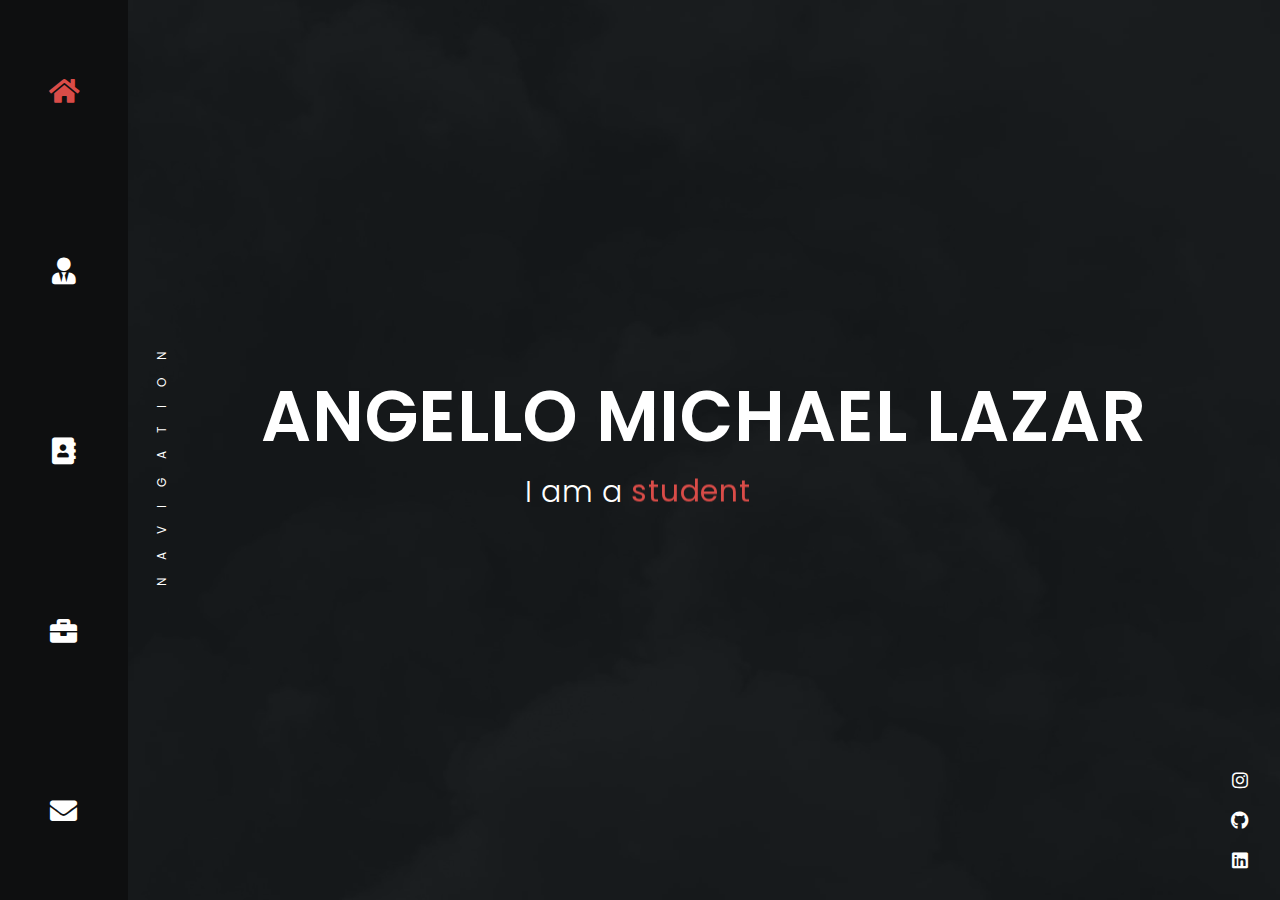
==== commit e2365e75: "Added text content to portfolio items (1/2)" ====
--- a/index.html
+++ b/index.html
@@ -157,7 +157,7 @@
 									</div>
 
 									<!-- Icon Info -->
-									<div class="col-lg-3 col-sm-4">
+									<div class="col-lg-4 col-sm-4">
                                 		<div class="info-icon">
                                      		<i class="fas fa-award"></i>
                                      		<div class="desc-icon">
@@ -168,7 +168,7 @@
                                 	</div>
 
 									<!-- Icon Info -->
-									<div class="col-lg-3 col-sm-4">
+									<div class="col-lg-4 col-sm-4">
                                 		<div class="info-icon">
                                      		<i class="fas fa-certificate"></i>
                                      		<div class="desc-icon">
@@ -178,17 +178,7 @@
                                 		</div>
                                 	</div>
 
-									<!-- Icon Info -->
-									<div class="col-lg-3 col-sm-4">
-                                		<div class="info-icon">
-                                     		<i class="fas fa-user-astronaut"></i>
-                                     		<div class="desc-icon">
-												<h6>Freelance</h6>
-                                           		<p>Available</p>
-                                        	</div>
-                                		</div>
-                                	</div>
-									<div class="col-lg-3 col-sm-12 pt-50">
+									<div class="col-lg-4 col-sm-12 pt-50">
                                 		<a href="#" class="btn-st">Download CV</a>
                                 	</div>
 								</div>
@@ -588,7 +578,17 @@
 								</figcaption>
 							</figure>
               <div id="inline-popup-sdc" class="white-popup mfp-hide">
-                Popup content
+                At Smile Direct Club, I was tasked to develop a user-generated content widget to be displayed on their website that could also display as a slideshow on their TV's in their brick and mortar stores. To do this, I decided to use Vue.js as the framework since it is lightweight and can be easily implimented into many environments, like the Django environment used for their website.
+                <br />
+                <br />
+                After that project, I was tasked with creating a uniform design system so that future frontend developers could easily utilize the standard components, spacing, and colors that the frontend team made that summer.
+                <br />
+                <br />
+                As my internship came to an end, the company realized the potential benefits of transforming their website into a Vue framework leading them to converting the entire website into a Vue website.
+                <br />
+                <br />
+                <a href="smiledirectclub.com" target="_blank">View the widget on their website.</a>
+
               </div>
 						</div>
 
@@ -603,7 +603,16 @@
                 </figcaption>
               </figure>
               <div id="inline-popup-ll" class="white-popup mfp-hide">
-                liquidity content
+                This web application (beta version) is purposed for my client, Lighter Living, who founded aero-pilates.
+                <br />
+                <br />
+                The web app prompts the user with three questions to create their workout from a library of hundreds of videos. The questions includes workout duration, intensity, and target muscle group(s).
+                <br />
+                <br />
+                After the user has answered the three questions, the algorithim will string these videos together to create one fluid workout with time in between exercises, giving the user sufficient time to rest and move to the next position.
+                <br />
+                <br />
+                This web application is a work in progress and will continue to expand and grow as we gather feedback from the test users. <a href="#" target="_blank">View the app here.</a>
               </div>
             </div>
 
@@ -618,7 +627,13 @@
                 </figcaption>
               </figure>
               <div id="inline-popup-java-pop" class="white-popup mfp-hide">
-                java content
+                This university project prompted us students to develop a program that can accept a text file, then analyze for the most popular words using a hash map structure.
+                <br />
+                <br />
+                Furthermore, we were tasked with implimenting the ability to sort from highest to lowest and most recent.
+                <br />
+                <br />
+                <a href="#" target="_blank">View the project here.</a>
               </div>
             </div>
 
@@ -633,7 +648,16 @@
                 </figcaption>
               </figure>
               <div id="inline-popup-ups" class="white-popup mfp-hide">
-                ll content
+                At United Postal Service (UPS), I was tasked with creating an administrator dashboard for managers and executives. Before this dashboard, data was managed via excel and email, which resulted in loss of data or miscommunication.
+                <br />
+                <br />
+                In order to build this dashboard, my coworker and I decided to utilize C# and SQL for the backend, and Ext JS for everything else. As we started building the backend, I was in communication with the district manager regarding the dashboard design, which I made in Adobe XD.
+                <br />
+                <br />
+                With a design wireframe and backend in place, my coworker and I finished the frontend much quicker than we anticipated. We implimented Ext JS's kitchen sink chart components in order to 'bring it to life'.
+                <br />
+                <br />
+                <a href="#" target="_blank">Preview the dashboard here.</a>
               </div>
             </div>
 
@@ -648,7 +672,13 @@
 								</figcaption>
 							</figure>
               <div id="inline-popup-liquidity" class="white-popup mfp-hide">
-                ll content
+                Liquidity is a tool that measures a coin's liquidity at a specific volume at moment in time. We saw the fake volume many crypto exchanges would market themselves as having and deemed that as unfair. We figured out how to make a tool to disprove all that fake volume so users buying and selling crypto would never be lied to again.
+                <br />
+                <br />
+                As one of the co-founders of Liquidity, I assumed the role of lead frontend developer and also helped out with any organizational or presentational assignments as well. I designed this tool to be minimal, easy to use, and sleek.
+                <br />
+                <br />
+                <a href="liquidity.so" target="_blank">View the website and beta version of the tool here.</a>
               </div>
 						</div>
 
--- a/css/style-dark.css
+++ b/css/style-dark.css
@@ -27,18 +27,6 @@
 
 @import url('https://fonts.googleapis.com/css?family=Poppins:300,400,500,600,700');
 
-.white-popup {
-  position: relative;
-  background: #FFF;
-  padding: 20px;
-  width: auto;
-  max-width: 500px;
-  margin: 20px auto;
-	color: #000;
-	border-radius: 6px;
-}
-
-
 * {
 	margin: 0;
 	padding: 0;
@@ -539,43 +527,6 @@
 			animation-delay: 12s;
 }
 
-/* YouTube Video */
-#video-container {
-    position: absolute;
-    display: block;
-    width: 100%;
-    height: 100%;
-	top: 0;
-    left: 0;
-    right: 0;
-	bottom: 0;
-    z-index: 0;
-}
-
-/* Html Video */
-.html-video-container {
-	position: absolute;
-    top: 50%;
-    left: 50%;
-    width: auto;
-    min-width: 100%;
-    height: auto;
-    min-height: 100%;
-    background: #000;
-    -webkit-transform: translate(-50%, -50%);
-    		transform: translate(-50%, -50%);
-    z-index: 0;
-}
-
-/* Particles */
-#particles-js {
-    position: absolute;
-    top: 0;
-    right: 0;
-    bottom: 0;
-    left: 0;
-}
-
 /* Background Lines */
 .bg-lines {
 	position: absolute;
@@ -876,6 +827,7 @@
   top: 0;
 	overflow: auto;
   overflow-x: hidden;
+  overflow-y: hidden;
 	background-color: rgba(14, 15, 16, 1);
   z-index: 99;
 }
@@ -1728,6 +1680,28 @@
 	opacity: 1;
 	-webkit-transform: translateX(0%);
 			transform: translateX(0%);
+}
+
+.white-popup {
+  position: relative;
+  background: #FFF;
+  padding: 40px 20px 20px 20px;
+  width: auto;
+  max-width: 60%;
+  margin: 20px auto;
+	color: #000;
+	border-radius: 6px;
+}
+@media screen and (max-width: 767px) {
+	.white-popup {
+		max-width: 100%;
+	}
+}
+.white-popup a {
+	color: #d94c48;
+}
+.white-popup a:hover {
+	color: #aa0200 !important;
 }
 
 
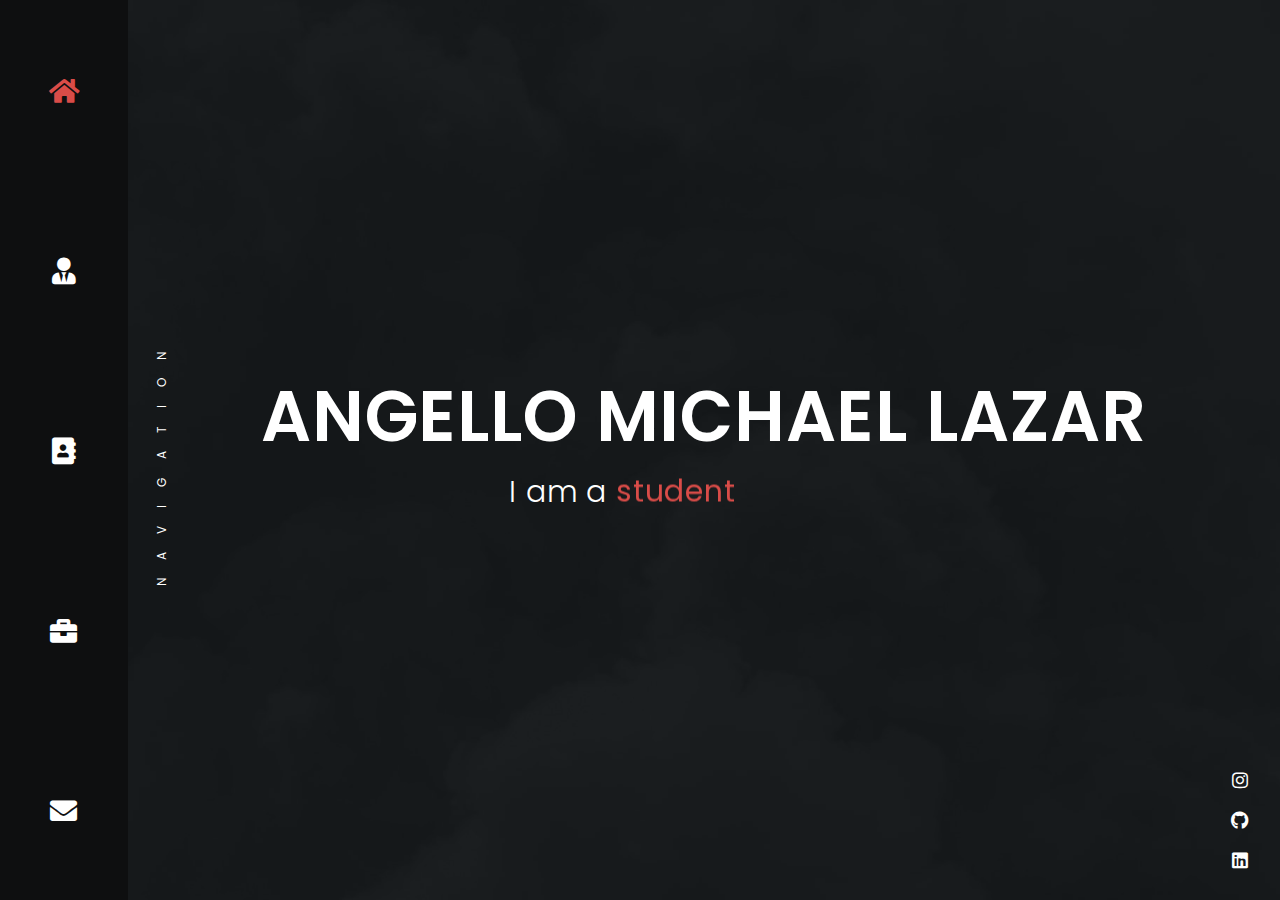
==== commit 19dea2b0: "added files and made edits" ====
--- a/index.html
+++ b/index.html
@@ -156,25 +156,25 @@
 										</p>
 									</div>
 
+                  <!-- Icon Info -->
+                  <div class="col-lg-4 col-sm-4">
+                                    <div class="info-icon">
+                                        <i class="fas fa-certificate"></i>
+                                        <div class="desc-icon">
+                        <h6>20+ Projects</h6>
+                                              <p>Completed</p>
+                                          </div>
+                                    </div>
+                                  </div>
+
 									<!-- Icon Info -->
 									<div class="col-lg-4 col-sm-4">
                                 		<div class="info-icon">
                                      		<i class="fas fa-award"></i>
                                      		<div class="desc-icon">
-												<h6>3 Years Job</h6>
-                                            	<p>Experience</p>
+												<h6>$15,000 NYU Student <br />Venture Fellowship</h6>
+                                            	<p>Grant</p>
                                        		</div>
-                                		</div>
-                                	</div>
-
-									<!-- Icon Info -->
-									<div class="col-lg-4 col-sm-4">
-                                		<div class="info-icon">
-                                     		<i class="fas fa-certificate"></i>
-                                     		<div class="desc-icon">
-												<h6>20+ Projects</h6>
-                                            	<p>Completed</p>
-                                      		</div>
                                 		</div>
                                 	</div>
 
@@ -338,10 +338,10 @@
 								<!-- Experience Item -->
 								<div class="item">
 									<div class="main">
-										<h4>Web and App Developer | <span style="font-style: italic;">Freelance</span></h4>
+										<h4>Founder and CEO | <span style="font-style: italic;">Middlware</span></h4>
 										<p><i class="far fa-calendar-alt"></i>Jan. 2018 - Present</p>
 									</div>
-									<p>• Built unique websites with languages including HTML, CSS, Javascript on web services like AWS<br>• Designed 20+ interactive wireframes and mockups using Sketch and InVision of which 10+ were used<br>• Maintained websites and managing content for 12+ websites as well as the client relationships</p>
+									<p>• Managed a team of 3 developers while leading all sales and design pitches<br>• Built unique websites and apps with technologies including Django, VueJS, AngularJS on AWS web services<br>• Designed 20+ interactive wireframes and mockups using Sketch and InVision of which 10+ were used</p>
 								</div>
 
                 <!-- Experience Item -->
@@ -350,8 +350,7 @@
                     <h4>Information Technology and Finance Intern | <span style="font-style: italic;">AGCO Corporation</span></h4>
                     <p><i class="far fa-calendar-alt"></i>May 2018 - Aug. 2018</p>
                   </div>
-                  <p>• Programmed and repaired instructional procedures on Google Glass for over 400 employees using Proceedix<br>• Coded VBA script for floor audits saving the Continuous Improvement Team over $200,000 USD yearly<br>• Presented python tech solutions improving data management searching to over 5 executives with PowerPoint
-</p>
+                  <p>• Programmed and repaired instructional procedures on Google Glass for over 400 employees using Proceedix<br>• Coded VBA script for floor audits saving the Continuous Improvement Team over $200,000 USD yearly<br>• Presented python tech solutions improving data management searching to over 5 executives with PowerPoint</p>
                 </div>
 							</div>
 						</div>
@@ -548,7 +547,7 @@
 
 					<!-- Section Title -->
 					<div class="header-page mt-70 mob-mt">
-						<h2>Portfolio</h2>
+						<h2>Featured Projects</h2>
     					<span></span>
 					</div>
 
@@ -578,17 +577,20 @@
 								</figcaption>
 							</figure>
               <div id="inline-popup-sdc" class="white-popup mfp-hide">
-                At Smile Direct Club, I was tasked to develop a user-generated content widget to be displayed on their website that could also display as a slideshow on their TV's in their brick and mortar stores. To do this, I decided to use Vue.js as the framework since it is lightweight and can be easily implimented into many environments, like the Django environment used for their website.
-                <br />
-                <br />
-                After that project, I was tasked with creating a uniform design system so that future frontend developers could easily utilize the standard components, spacing, and colors that the frontend team made that summer.
-                <br />
-                <br />
-                As my internship came to an end, the company realized the potential benefits of transforming their website into a Vue framework leading them to converting the entire website into a Vue website.
-                <br />
+                <span><strong>Problem:</strong> Paying a third party for a user-generated content widget limiting customizability</span>
+                <br />
+                <span><strong>Solution:</strong> Develop a customizable UGC widget</span>
+                <br />
+                <span><strong>Plan:</strong> Using VueJS, develop the frontend of the widget and then pull images from Smile Direct Club's review platform via API calls</span>
+                <br />
+                <span><strong>Reasoning for tech stack:</strong> I decided to utilize VueJS because it is lightweight and easy to impliment into Smile Direct Club's Django-powered website</span>
+                <br />
+                <br />
+                <video src="files/sdc-case-record.mov" autoplay muted loop>
+                Your browser does not support the video tag.
+                </video>
                 <br />
                 <a href="smiledirectclub.com" target="_blank">View the widget on their website.</a>
-
               </div>
 						</div>
 
@@ -603,16 +605,16 @@
                 </figcaption>
               </figure>
               <div id="inline-popup-ll" class="white-popup mfp-hide">
-                This web application (beta version) is purposed for my client, Lighter Living, who founded aero-pilates.
-                <br />
-                <br />
-                The web app prompts the user with three questions to create their workout from a library of hundreds of videos. The questions includes workout duration, intensity, and target muscle group(s).
-                <br />
-                <br />
-                After the user has answered the three questions, the algorithim will string these videos together to create one fluid workout with time in between exercises, giving the user sufficient time to rest and move to the next position.
-                <br />
-                <br />
-                This web application is a work in progress and will continue to expand and grow as we gather feedback from the test users. <a href="#" target="_blank">View the app here.</a>
+                 <span><strong>Problem:</strong> Users having to watch workouts via television and CD</span>
+                 <br />
+                 <span><strong>Solution:</strong> Develop a custom workout app that allows users to dictate their workout in 3 questions: duration, intensity, target muscle(s)</span>
+                 <br />
+                 <span><strong>Plan:</strong> Host videos in an AWS S3 Bucket to be easily implimented. Add metadata to each video appropriately to align with the 3 questions. Use Django to handle the backend where the 3 questions are processed resulting in a stream of exercises to be played in a specific order</span>
+                 <br />
+                 <span><strong>Reasoning for tech stack:</strong> For 400+ videos (250+ GB), AWS S3 Bucket was the most affordable and customizable option. For the backend, Django is very powerful as many large companies, like Netflix, use it</span>
+                <br />
+                <br />
+                <a href="#" target="_blank">View the app here.</a>
               </div>
             </div>
 
@@ -627,13 +629,14 @@
                 </figcaption>
               </figure>
               <div id="inline-popup-java-pop" class="white-popup mfp-hide">
-                This university project prompted us students to develop a program that can accept a text file, then analyze for the most popular words using a hash map structure.
-                <br />
-                <br />
-                Furthermore, we were tasked with implimenting the ability to sort from highest to lowest and most recent.
-                <br />
-                <br />
-                <a href="#" target="_blank">View the project here.</a>
+                <span><strong>Problem:</strong> Determine the most popular words in any given .txt file with the ability to sort via 3 methods: alphabetically, frequency, and scarcity</span>
+                <br />
+                <span><strong>Solution:</strong> Use a hashmap to store the words and create 3 different sort methods to display the data in a specific order</span>
+                <br />
+                <span><strong>Plan:</strong> In Java, parse .txt files into array lists then into hashmaps so that they are easily identifiable. Create a final function that accepts 3 parameters: file name, sort method, and starting number</span>
+                <br />
+                <br />
+                <a href="files/popWords.zip" target="_blank">View the project here.</a>
               </div>
             </div>
 
@@ -648,16 +651,13 @@
                 </figcaption>
               </figure>
               <div id="inline-popup-ups" class="white-popup mfp-hide">
-                At United Postal Service (UPS), I was tasked with creating an administrator dashboard for managers and executives. Before this dashboard, data was managed via excel and email, which resulted in loss of data or miscommunication.
-                <br />
-                <br />
-                In order to build this dashboard, my coworker and I decided to utilize C# and SQL for the backend, and Ext JS for everything else. As we started building the backend, I was in communication with the district manager regarding the dashboard design, which I made in Adobe XD.
-                <br />
-                <br />
-                With a design wireframe and backend in place, my coworker and I finished the frontend much quicker than we anticipated. We implimented Ext JS's kitchen sink chart components in order to 'bring it to life'.
-                <br />
-                <br />
-                <a href="#" target="_blank">Preview the dashboard here.</a>
+                <span><strong>Problem:</strong> Data is managed via excel then shared through email, which resulted in loss of data and ineffciency</span>
+                <br />
+                <span><strong>Solution:</strong> Design and develop an administrator dashboard that allows users to download up-to-date data</span>
+                <br />
+                <span><strong>Plan:</strong> Collaborate with the district manager regarding the dashboard design, which I made in Adobe XD. Utilize C# and SQL for the backend and databases, then let ExtJS handle everything else since it's already in their system</span>
+                <br />
+                <span><strong>Reasoning for tech stack:</strong> UPS had existing C# that I could use for API calls between the frontend and SQL. For the frontend, ExtJS best fit because it is already in their system and it has a free library of graphical components (Kitchen Sink)</span>
               </div>
             </div>
 
@@ -672,13 +672,23 @@
 								</figcaption>
 							</figure>
               <div id="inline-popup-liquidity" class="white-popup mfp-hide">
-                Liquidity is a tool that measures a coin's liquidity at a specific volume at moment in time. We saw the fake volume many crypto exchanges would market themselves as having and deemed that as unfair. We figured out how to make a tool to disprove all that fake volume so users buying and selling crypto would never be lied to again.
+                <!-- Liquidity is a tool that measures a coin's liquidity at a specific volume at moment in time. We saw the fake volume many crypto exchanges would market themselves as having and deemed that as unfair. We figured out how to make a tool to disprove all that fake volume so users buying and selling crypto would never be lied to again.
                 <br />
                 <br />
                 As one of the co-founders of Liquidity, I assumed the role of lead frontend developer and also helped out with any organizational or presentational assignments as well. I designed this tool to be minimal, easy to use, and sleek.
-                <br />
-                <br />
-                <a href="liquidity.so" target="_blank">View the website and beta version of the tool here.</a>
+                 -->
+                 <span><strong>*Won $15,000 Student Venture Fellowship Award for this tool</strong></span>
+                 <br />
+                 <span><strong>Problem:</strong> Over 95% of reported volume in cryptocurrency exchanges is fake</span>
+                 <br />
+                 <span><strong>Solution:</strong> Program a tool that presents the true liquidity of a speicific coin on all exchanges, to quickly distinguish the best option</span>
+                 <br />
+                 <span><strong>Plan:</strong> Design the website intented for marketing as well as the tool itself. Build the backend using Django.........</span>
+                 <br />
+                 <span><strong>Reasoning for tech stack:</strong> UPS had existing C# that I could use for API calls between the frontend and SQL. For the frontend, ExtJS best fit because it is already in their system and it has a free library of graphical components (Kitchen Sink)</span>
+                <br />
+                <br />
+                <a href="http://www.liquidity.so/" target="_blank">View the website and beta version of the tool here.</a>
               </div>
 						</div>
 
@@ -693,7 +703,10 @@
 								</figcaption>
 							</figure>
               <div id="inline-popup-python-sent" class="white-popup mfp-hide">
-                tn content
+                This is a python sentiment calculator that was assigned to my class at New York University. Using Elon Musk's tweets from a span of over 3 years, it accepts phrases to analyze and then provides the user with a sentiment rating according to each individual word within the phrase.
+                <br />
+                <br />
+                <a href="files/Sentiment_Calc.zip" target="_blank">Download the project here.</a>
               </div>
 						</div>
 
@@ -708,7 +721,17 @@
                 </figcaption>
               </figure>
               <div id="inline-popup-tn" class="white-popup mfp-hide">
-                tn content
+                As lead front-end developer at Transfernation, I was tasked with building the entire website as well as work on the AngularJS admin dashboard.
+                <br />
+                <br />
+                While designing the website, I tried to logically order the content considering how to breifly explain what Transfernation does then lead the user to a call to action button to download the app where all the orders are done.
+                <br />
+                <br />
+                <video src="files/tn-case-record.mov" autoplay muted loop>
+                Your browser does not support the video tag.
+                </video>
+                <br />
+                <a href="transfernation.org" target="_blank">Visit the website here.</a>
               </div>
             </div>
 
@@ -723,7 +746,10 @@
                 </figcaption>
               </figure>
               <div id="inline-popup-python-pass" class="white-popup mfp-hide">
-                tn content
+                This was a Python university assignment that will generate an encrypted password for the user. While this was one of my first computer science assignments at New York University, it solves a common problem today.
+                <br />
+                <br />
+                <a href="files/PassGen.py.zip" download>Download the project here.</a>
               </div>
             </div>
 
@@ -738,12 +764,15 @@
                 </figcaption>
               </figure>
               <div id="inline-popup-mm" class="white-popup mfp-hide">
-                mbalkasd content
+                This is a marketing agency looking seperate themselves from other websites. It is meant to be clean and organized, yet informational and 'techy'.
+                <br />
+                <br />
+                <a href="maybach-media.com" target="_blank">Visit the website here.</a>
               </div>
             </div>
 
 						<!-- Portfolio Item -->
-						<div class="item col-lg-4 col-sm-6 uni">
+						<!-- <div class="item col-lg-4 col-sm-6 uni">
 							<figure>
 								<img alt="" src="img/portfolio/java.jpg">
 								<figcaption>
@@ -752,10 +781,13 @@
                   <a href="#inline-popup-java-proccess" class="open-popup-link"></a>
 								</figcaption>
 							</figure>
-              <div id="inline-popup-proccess" class="white-popup mfp-hide">
-                ll content
-              </div>
-						</div>
+              <div id="inline-popup-java-proccess" class="white-popup mfp-hide">
+                This was a university assignment that simulated a Star Wars battle using Java's Processing software. In more detail, it uses coordinates and time in order to move the appropriate components on the screen.
+                <br />
+                <br />
+                <a href="" target="_blank">Download the project here.</a>
+              </div>
+						</div> -->
 
 						<!-- Portfolio Item -->
 						<div class="item col-lg-4 col-sm-6 design">
@@ -768,7 +800,15 @@
 								</figcaption>
 							</figure>
               <div id="inline-popup-adguru" class="white-popup mfp-hide">
-                ll content
+                AdGuru is an AI software that solves the issue of eCommerce Advertising. It integrates advertisement platforms like facebook and instagram in order to provide suggestions to increase profit margins.
+                <br />
+                <br />
+                As the lead designer, I utilized Adobe XD to create a logical and practical user experience. With a young audience in mind, I decided to select a sleek color pallete and focused most on how to present the immense amount of data the AI generated.
+                <br />
+                <br />
+                <img alt="" src="files/Dashboard-Web-UPDATED.png">
+                <br />
+                <a href="files/adGuruWireframes.zip" target="_blank">See the wireframes here.</a>
               </div>
 						</div>
 
--- a/css/style-dark.css
+++ b/css/style-dark.css
@@ -1691,6 +1691,10 @@
   margin: 20px auto;
 	color: #000;
 	border-radius: 6px;
+	display: flex;
+	flex-direction: column;
+	justify-content: center;
+	/*align-items: center;*/
 }
 @media screen and (max-width: 767px) {
 	.white-popup {
@@ -1699,11 +1703,16 @@
 }
 .white-popup a {
 	color: #d94c48;
+	align-self: center;
 }
 .white-popup a:hover {
 	color: #aa0200 !important;
 }
-
+.white-popup video, .white-popup img {
+	width: 70%;
+	border-radius: 4px;
+	align-self: center;
+}
 
 /* ---------------------------------
 		9. Contact Section
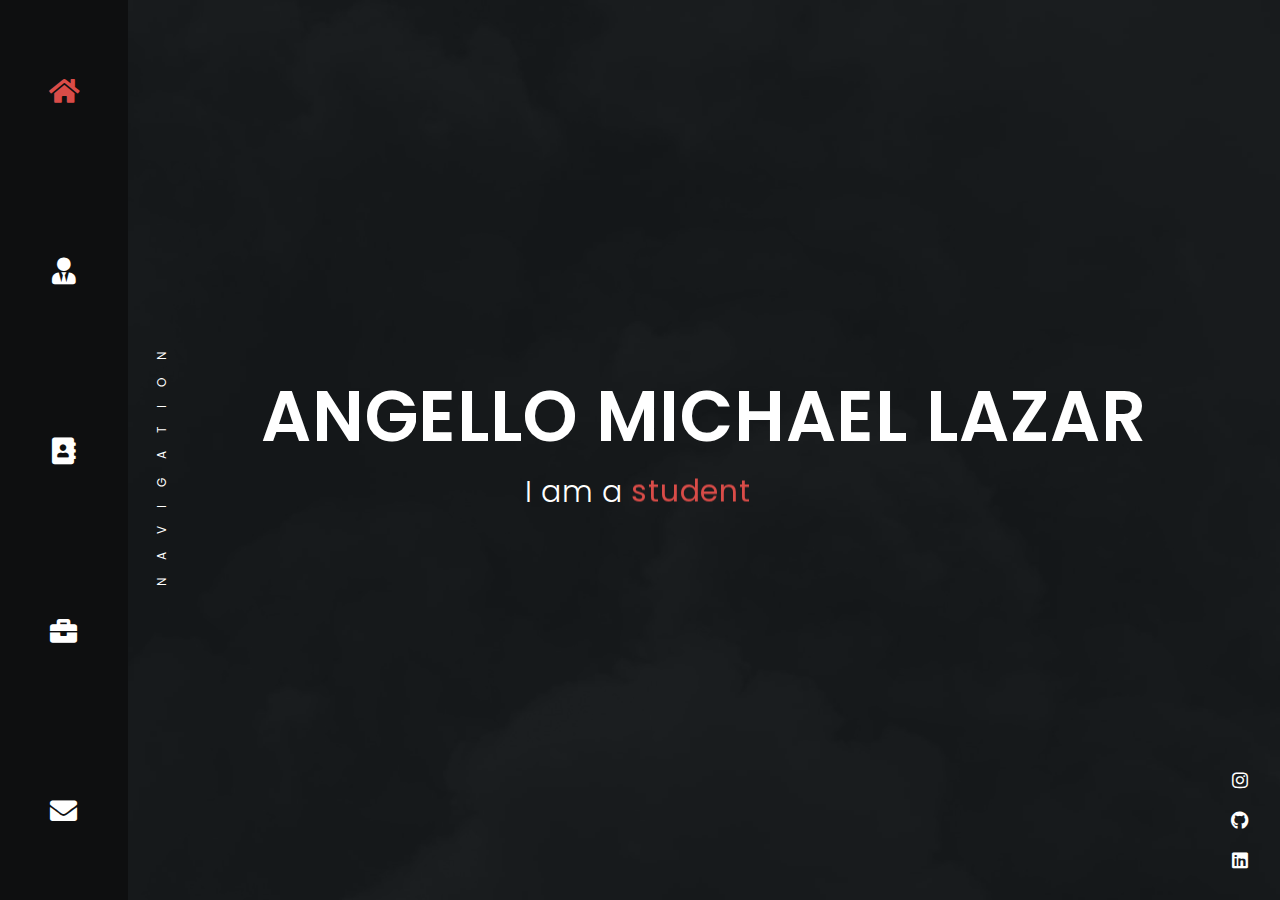
==== commit 8a400378: "finished portfolio except Lighter Living app link" ====
--- a/index.html
+++ b/index.html
@@ -590,7 +590,7 @@
                 Your browser does not support the video tag.
                 </video>
                 <br />
-                <a href="smiledirectclub.com" target="_blank">View the widget on their website.</a>
+                <a href="http://www.smiledirectclub.com" target="_blank">View the widget on their website.</a>
               </div>
 						</div>
 
@@ -636,7 +636,7 @@
                 <span><strong>Plan:</strong> In Java, parse .txt files into array lists then into hashmaps so that they are easily identifiable. Create a final function that accepts 3 parameters: file name, sort method, and starting number</span>
                 <br />
                 <br />
-                <a href="files/popWords.zip" target="_blank">View the project here.</a>
+                <a href="./files/popWords.zip" target="_blank">View the project here.</a>
               </div>
             </div>
 
@@ -672,20 +672,17 @@
 								</figcaption>
 							</figure>
               <div id="inline-popup-liquidity" class="white-popup mfp-hide">
-                <!-- Liquidity is a tool that measures a coin's liquidity at a specific volume at moment in time. We saw the fake volume many crypto exchanges would market themselves as having and deemed that as unfair. We figured out how to make a tool to disprove all that fake volume so users buying and selling crypto would never be lied to again.
-                <br />
-                <br />
-                As one of the co-founders of Liquidity, I assumed the role of lead frontend developer and also helped out with any organizational or presentational assignments as well. I designed this tool to be minimal, easy to use, and sleek.
-                 -->
                  <span><strong>*Won $15,000 Student Venture Fellowship Award for this tool</strong></span>
                  <br />
-                 <span><strong>Problem:</strong> Over 95% of reported volume in cryptocurrency exchanges is fake</span>
+                 <span><strong>Problem:</strong> Over 95% of reported volume in cryptocurrency exchanges is fake because it is not a regulated market</span>
                  <br />
-                 <span><strong>Solution:</strong> Program a tool that presents the true liquidity of a speicific coin on all exchanges, to quickly distinguish the best option</span>
+                 <span><strong>Solution:</strong> Program a tool that presents the true liquidity of a speicific coin on all exchanges, to quickly distinguish the best option in regards to liquidity and fees</span>
                  <br />
-                 <span><strong>Plan:</strong> Design the website intented for marketing as well as the tool itself. Build the backend using Django.........</span>
+                 <span><strong>Plan:</strong> Design the website for marketing purposes and the design the tool intuitive and simple. Program the backend by pulling each exchanges' data and feed the data into the algorithim</span>
                  <br />
-                 <span><strong>Reasoning for tech stack:</strong> UPS had existing C# that I could use for API calls between the frontend and SQL. For the frontend, ExtJS best fit because it is already in their system and it has a free library of graphical components (Kitchen Sink)</span>
+                 <span><strong>Reasoning for tech stack:</strong> For the frontend, we decided to use custom HTML/CSS for easy design-to-web implimentation. For the backend, we used Django for scalability purposes and AWS Elastic Beanstalk for ease of use with deployment</span>
+                 <br />
+                 <img src="files/liquidity-preview.jpg" alt="liquidity preview" />
                 <br />
                 <br />
                 <a href="http://www.liquidity.so/" target="_blank">View the website and beta version of the tool here.</a>
@@ -706,7 +703,7 @@
                 This is a python sentiment calculator that was assigned to my class at New York University. Using Elon Musk's tweets from a span of over 3 years, it accepts phrases to analyze and then provides the user with a sentiment rating according to each individual word within the phrase.
                 <br />
                 <br />
-                <a href="files/Sentiment_Calc.zip" target="_blank">Download the project here.</a>
+                <a href="./files/Sentiment_Calc.zip" target="_blank">Download the project here.</a>
               </div>
 						</div>
 
@@ -731,7 +728,7 @@
                 Your browser does not support the video tag.
                 </video>
                 <br />
-                <a href="transfernation.org" target="_blank">Visit the website here.</a>
+                <a href="http://www.transfernation.org" target="_blank">Visit the website here.</a>
               </div>
             </div>
 
@@ -749,7 +746,7 @@
                 This was a Python university assignment that will generate an encrypted password for the user. While this was one of my first computer science assignments at New York University, it solves a common problem today.
                 <br />
                 <br />
-                <a href="files/PassGen.py.zip" download>Download the project here.</a>
+                <a href="./files/PassGen.py.zip" download>Download the project here.</a>
               </div>
             </div>
 
@@ -765,6 +762,9 @@
               </figure>
               <div id="inline-popup-mm" class="white-popup mfp-hide">
                 This is a marketing agency looking seperate themselves from other websites. It is meant to be clean and organized, yet informational and 'techy'.
+                <br />
+                <br />
+                <img src="./files/mm-preview.jpg" alt="liquidity preview" />
                 <br />
                 <br />
                 <a href="maybach-media.com" target="_blank">Visit the website here.</a>
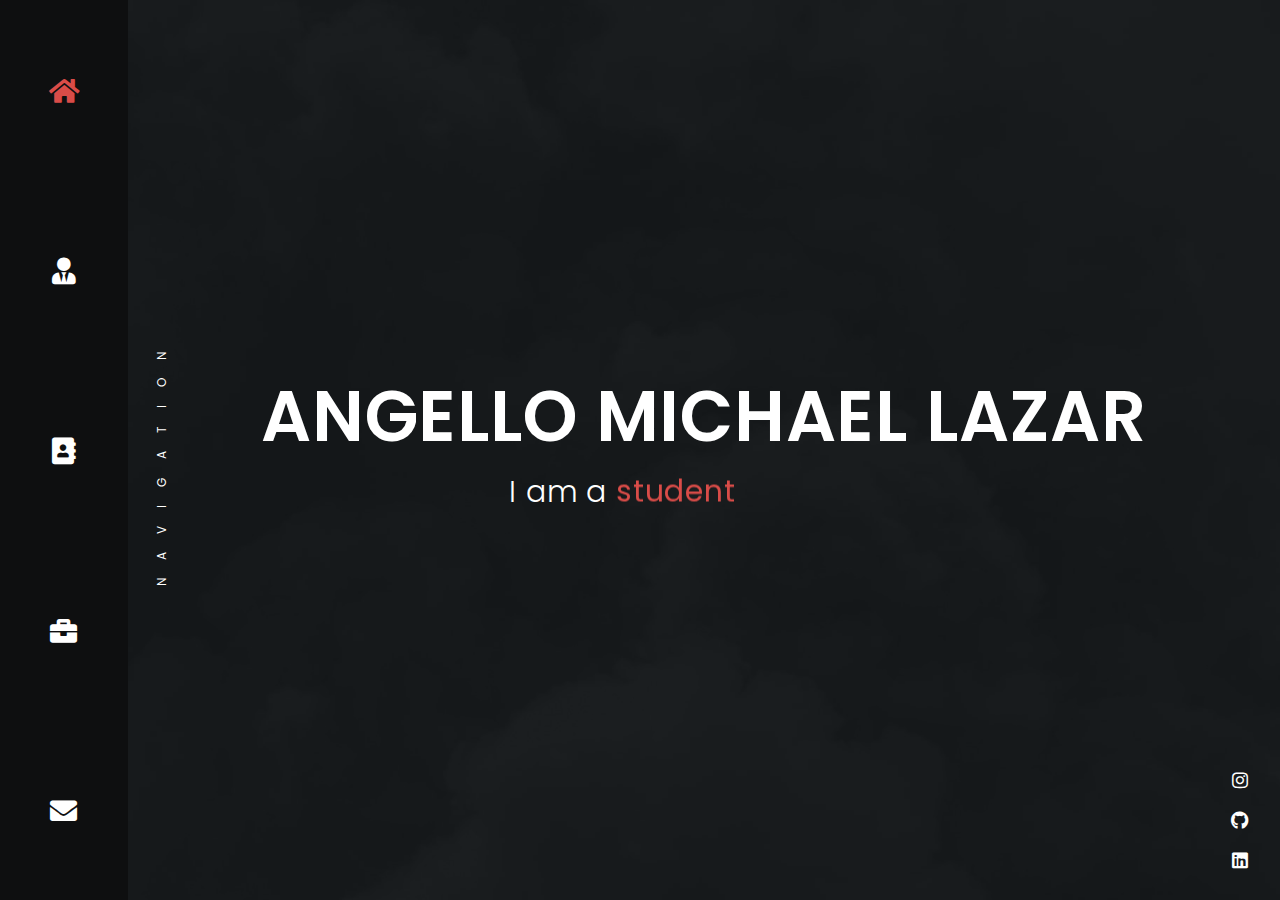
==== commit e850a9b8: "first iteration COMPLETE" ====
--- a/index.html
+++ b/index.html
@@ -115,9 +115,9 @@
 					<!-- Social -->
 					<div class="social">
       			<ul>
-              <li><a href="#"><i class="fab fa-instagram"></i></a></li>
-          		<li><a href="#"><i class="fab fa-github"></i></a></li>
-				      <li><a href="#"><i class="fab fa-linkedin"></i></a></li>
+              <li><a href="https://www.instagram.com/yoyobojo/" target="_blank"><i class="fab fa-instagram"></i></a></li>
+          		<li><a href="https://github.com/yoyobojo" target="_blank"><i class="fab fa-github"></i></a></li>
+				      <li><a href="https://www.linkedin.com/in/angello-lazar-b60162155/" target="_blank"><i class="fab fa-linkedin"></i></a></li>
       			</ul>
         	</div>
 			  </section>
@@ -179,7 +179,7 @@
                                 	</div>
 
 									<div class="col-lg-4 col-sm-12 pt-50">
-                                		<a href="#" class="btn-st">Download CV</a>
+                                		<a href="./files/resume.pdf" target="_blank" class="btn-st">Download CV</a>
                                 	</div>
 								</div>
 							</div>
@@ -308,6 +308,33 @@
 
 							<div class="experience box-1">
 
+                <!-- Experience Item -->
+                <div class="item">
+                  <div class="main">
+                    <h4>Founder and Software Developer | <span style="font-style: italic;">Middlware</span></h4>
+                    <p><i class="far fa-calendar-alt"></i>Mar. 2020 - Present</p>
+                  </div>
+                  <p>• Managed a team of 3 developers while leading all sales and design pitches<br>• Built unique websites and apps with technologies including Django, VueJS, AngularJS on AWS web services<br>• Designed 20+ interactive wireframes and mockups using Sketch and InVision of which 10+ were used</p>
+                </div>
+
+                <!-- Experience Item -->
+                <div class="item">
+                  <div class="main">
+                    <h4>Co-Founder and Software Developer | <span style="font-style: italic;">Liquidity</span></h4>
+                    <p><i class="far fa-calendar-alt"></i>Feb. 2020 - Present</p>
+                  </div>
+                  <p>• Pioneered an algorithm to reveal a cypto-exchange’s actual volume and coin-specific liquidity at any given time<br />• Engineered and implemented all frontend aspects of the website and the tool<br />• Assisted in pulling each exchange’s data via API Calls using Python’s Django<br />• Sketched several unique wireframes using Figma for both the website and crypto assessment tool</p>
+                </div>
+
+                <!-- Experience Item -->
+                <div class="item">
+                  <div class="main">
+                    <h4>Lead Front-End Developer | <span style="font-style: italic;">Transfernation</span></h4>
+                    <p><i class="far fa-calendar-alt"></i>Sept. 2018 - Present</p>
+                  </div>
+                  <p>• Built unique websites and apps with languages including HTML, CSS, Javascript on web services like AWS<br>• Designed 20+ interactive wireframes and mockups using Sketch and InVision of which 10+ were used<br>• Maintained websites and managing content for 20+ companies as well as the client relationships</p>
+                </div>
+
 								<!-- Experience Item -->
 								<div class="item">
 									<div class="main">
@@ -324,24 +351,6 @@
 										<p><i class="far fa-calendar-alt"></i>June 2019 - Aug. 2019</p>
 									</div>
 									<p>• Created user-generated content widget for the site with Vue using API calls to pull images from another platform<br>• Implemented UGC widget into the Django-powered website and TV’s as a component to replace their former widget<br>• Integrated a sort method into UGC widget to improve content curation for YotPo content managers<br>• Programmed several Jest Unit Tests and created confluence guide for future developers to easily test before deploying<br>• Developed a library of preset components as a design system for future developers increasing productivity by 30%</p>
-								</div>
-
-                <!-- Experience Item -->
-                <div class="item">
-                  <div class="main">
-                    <h4>Lead Front-End Developer | <span style="font-style: italic;">Transfernation</span></h4>
-                    <p><i class="far fa-calendar-alt"></i>Sept. 2018 - Present</p>
-                  </div>
-                  <p>• Built unique websites and apps with languages including HTML, CSS, Javascript on web services like AWS<br>• Designed 20+ interactive wireframes and mockups using Sketch and InVision of which 10+ were used<br>• Maintained websites and managing content for 20+ companies as well as the client relationships</p>
-                </div>
-
-								<!-- Experience Item -->
-								<div class="item">
-									<div class="main">
-										<h4>Founder and CEO | <span style="font-style: italic;">Middlware</span></h4>
-										<p><i class="far fa-calendar-alt"></i>Jan. 2018 - Present</p>
-									</div>
-									<p>• Managed a team of 3 developers while leading all sales and design pitches<br>• Built unique websites and apps with technologies including Django, VueJS, AngularJS on AWS web services<br>• Designed 20+ interactive wireframes and mockups using Sketch and InVision of which 10+ were used</p>
 								</div>
 
                 <!-- Experience Item -->
@@ -586,7 +595,7 @@
                 <span><strong>Reasoning for tech stack:</strong> I decided to utilize VueJS because it is lightweight and easy to impliment into Smile Direct Club's Django-powered website</span>
                 <br />
                 <br />
-                <video src="files/sdc-case-record.mov" autoplay muted loop>
+                <video src="./files/sdc-case-record.mov" autoplay muted loop>
                 Your browser does not support the video tag.
                 </video>
                 <br />
@@ -607,14 +616,16 @@
               <div id="inline-popup-ll" class="white-popup mfp-hide">
                  <span><strong>Problem:</strong> Users having to watch workouts via television and CD</span>
                  <br />
-                 <span><strong>Solution:</strong> Develop a custom workout app that allows users to dictate their workout in 3 questions: duration, intensity, target muscle(s)</span>
+                 <span><strong>Solution:</strong> Develop a custom workout app that allows users to dictate and create their workout in 3 questions: duration, intensity, target muscle(s)</span>
                  <br />
                  <span><strong>Plan:</strong> Host videos in an AWS S3 Bucket to be easily implimented. Add metadata to each video appropriately to align with the 3 questions. Use Django to handle the backend where the 3 questions are processed resulting in a stream of exercises to be played in a specific order</span>
                  <br />
                  <span><strong>Reasoning for tech stack:</strong> For 400+ videos (250+ GB), AWS S3 Bucket was the most affordable and customizable option. For the backend, Django is very powerful as many large companies, like Netflix, use it</span>
                 <br />
                 <br />
-                <a href="#" target="_blank">View the app here.</a>
+                <video src="./files/ll-preview.mp4" autoplay muted loop>
+                Your browser does not support the video tag.
+                </video>
               </div>
             </div>
 
